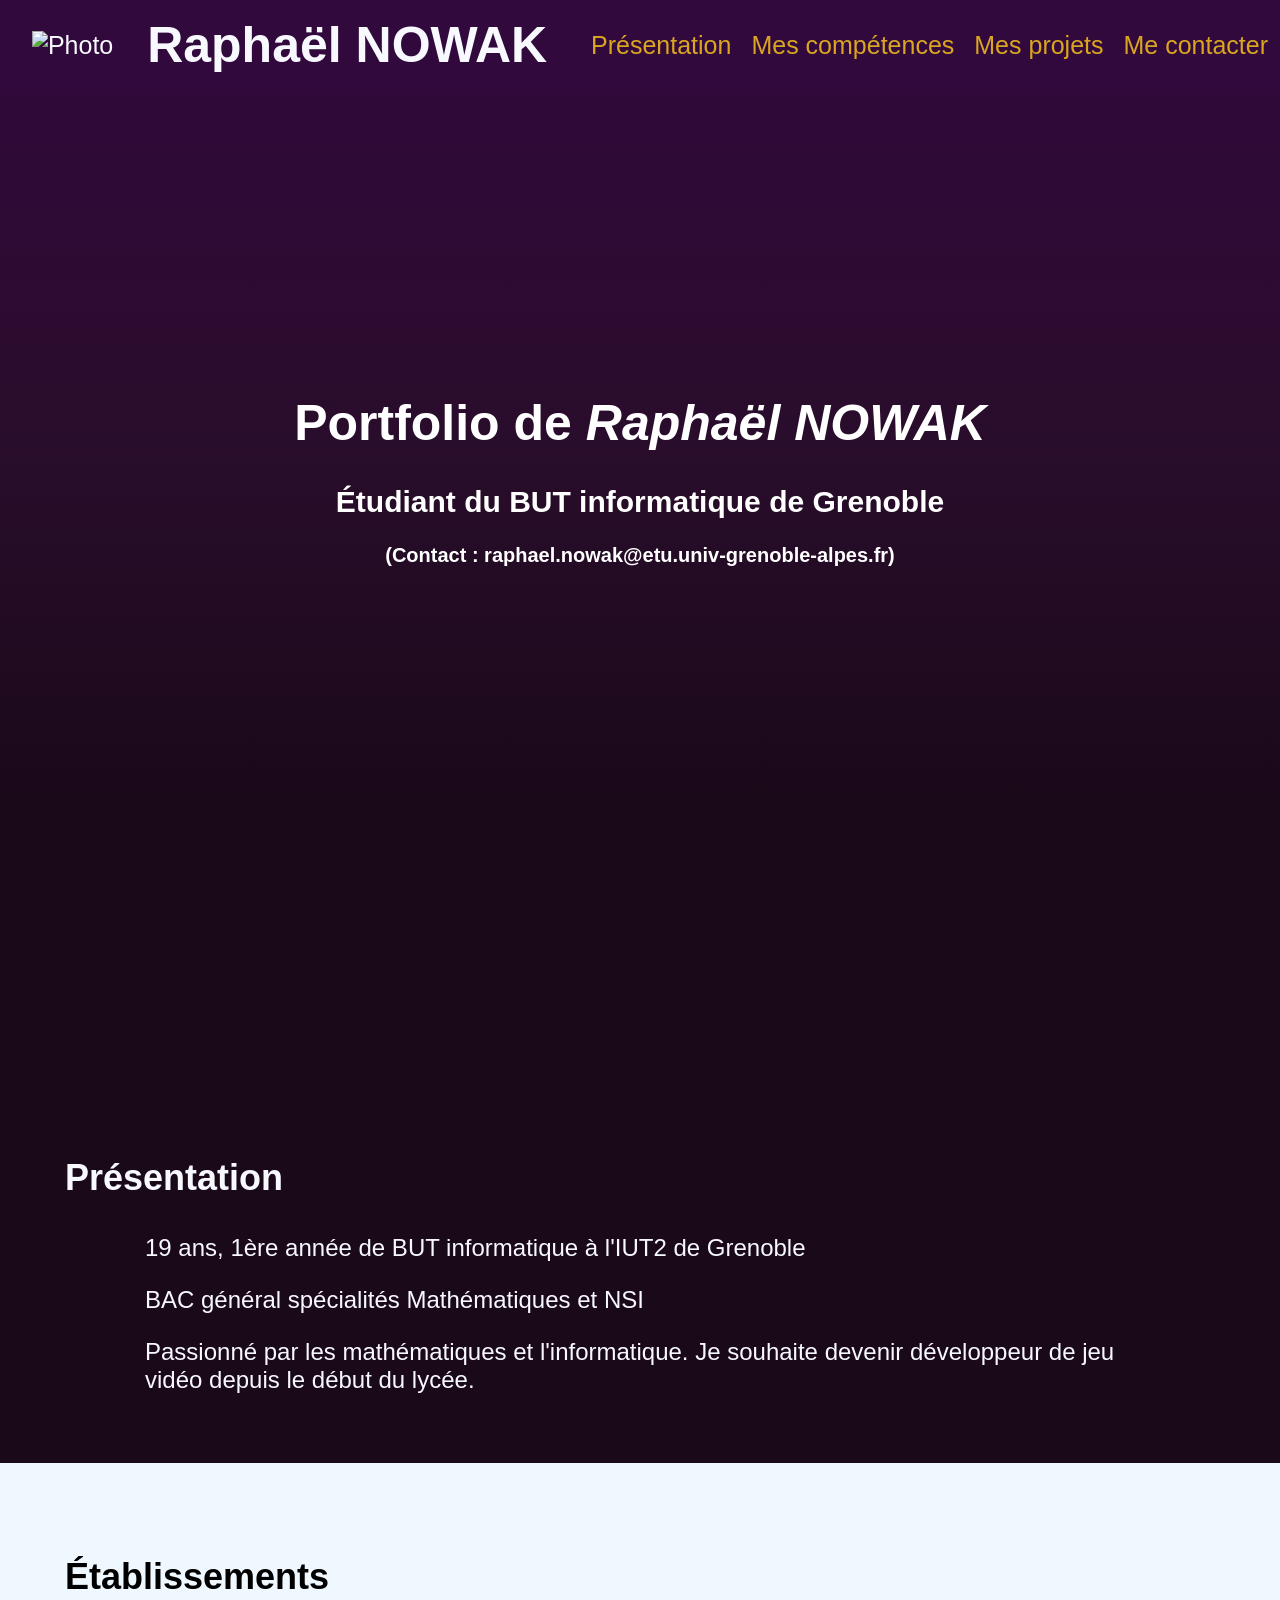
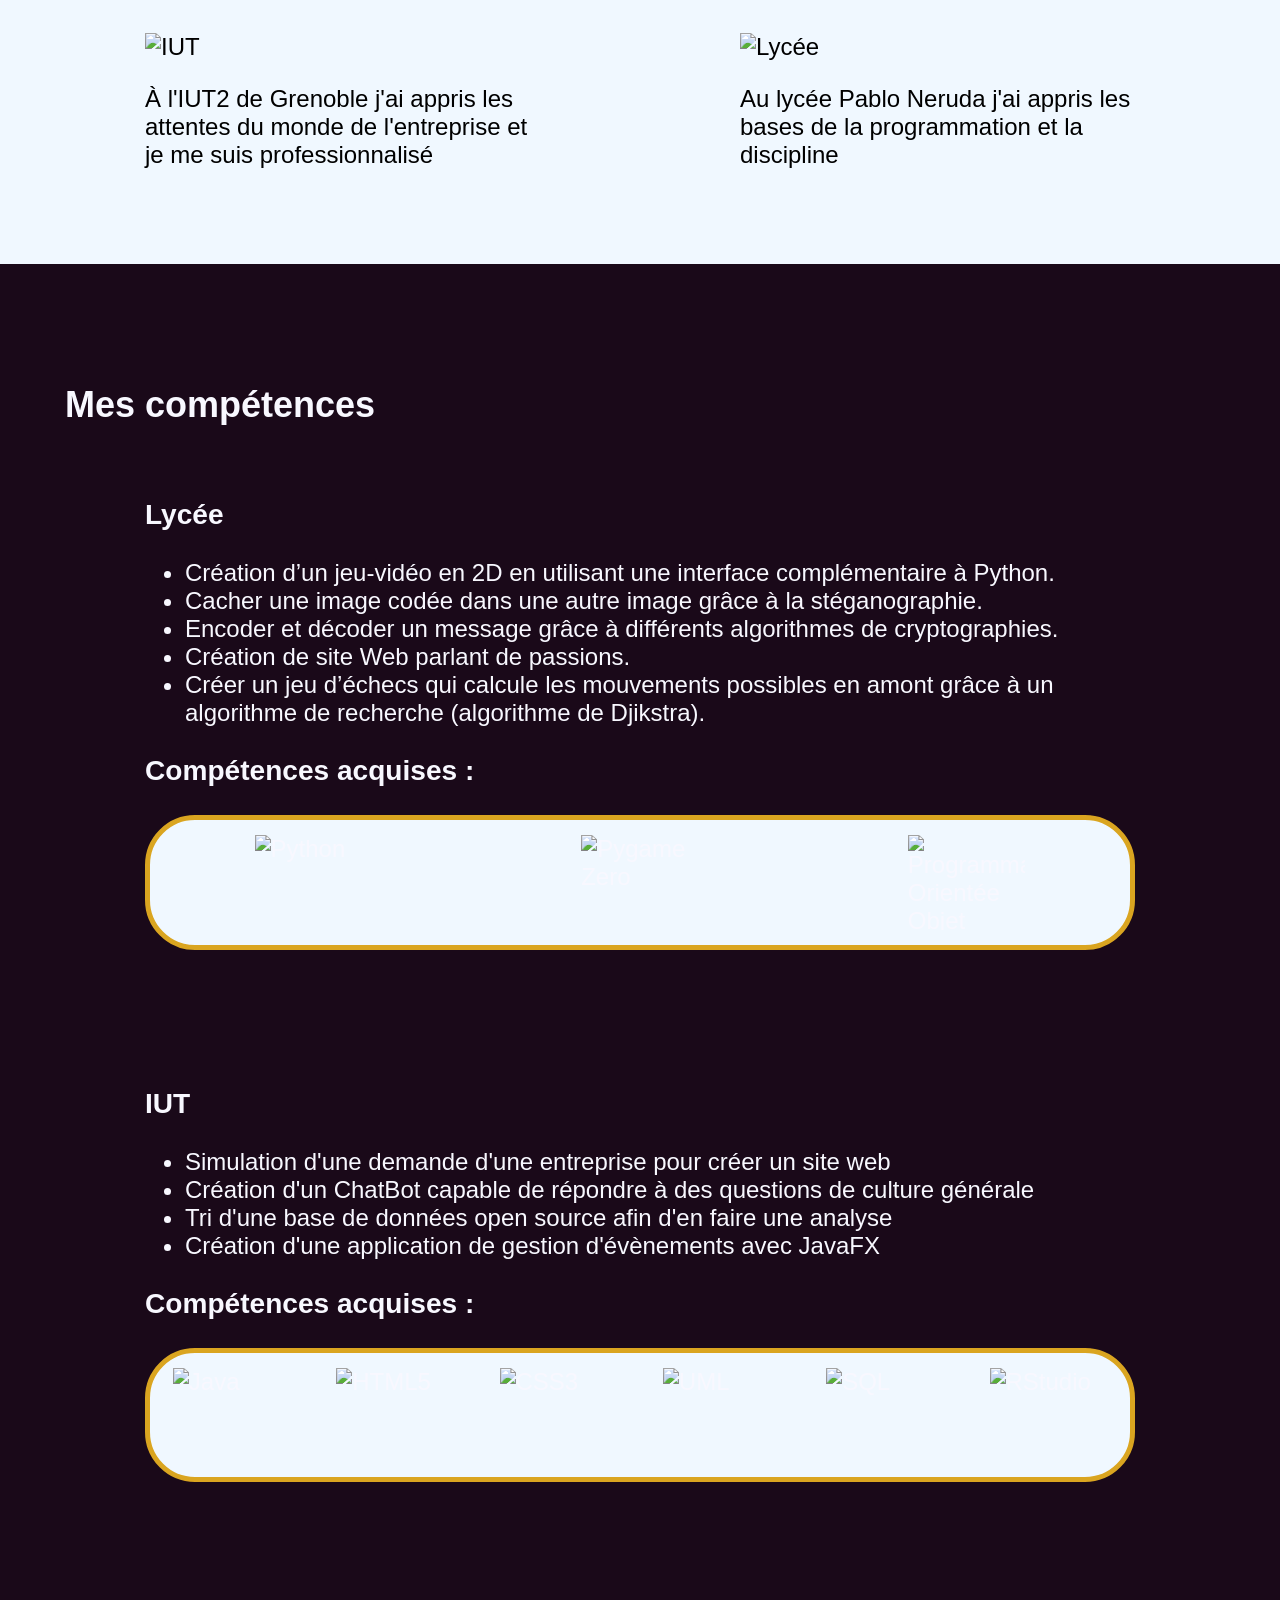
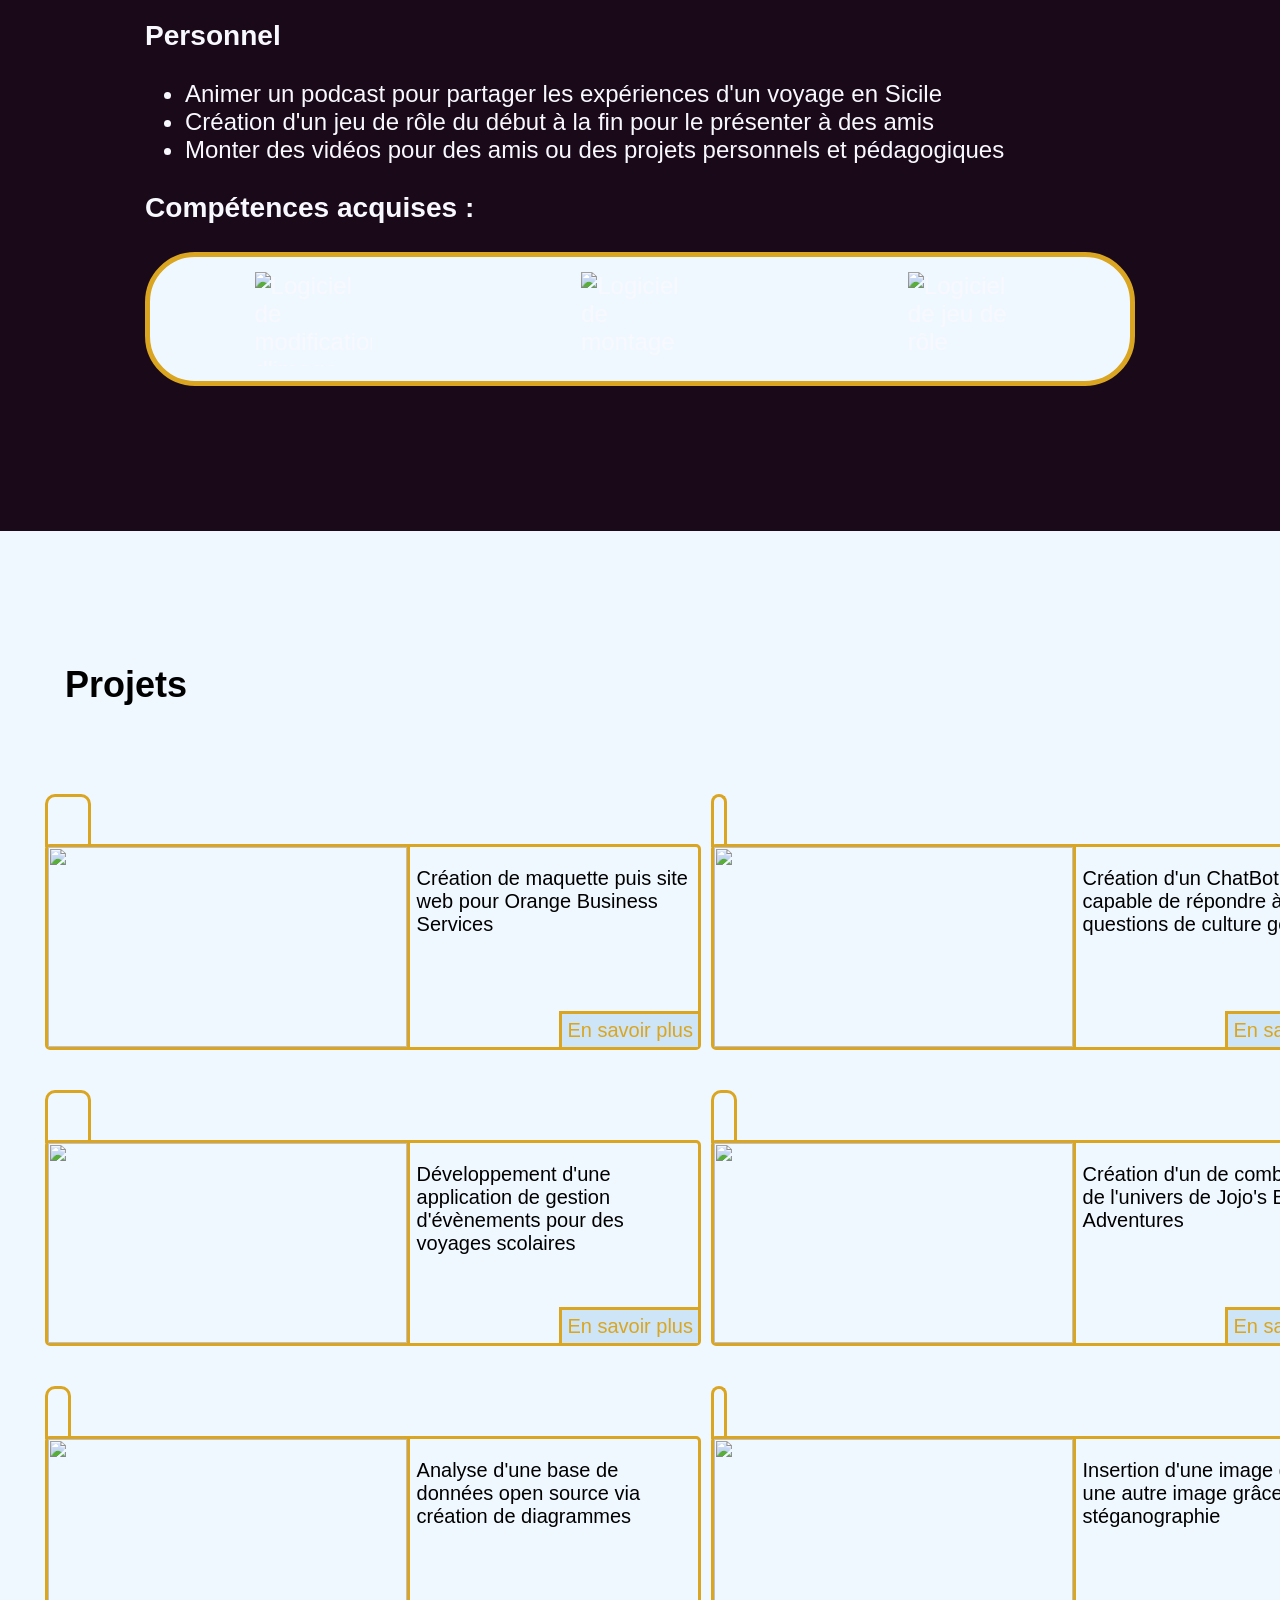
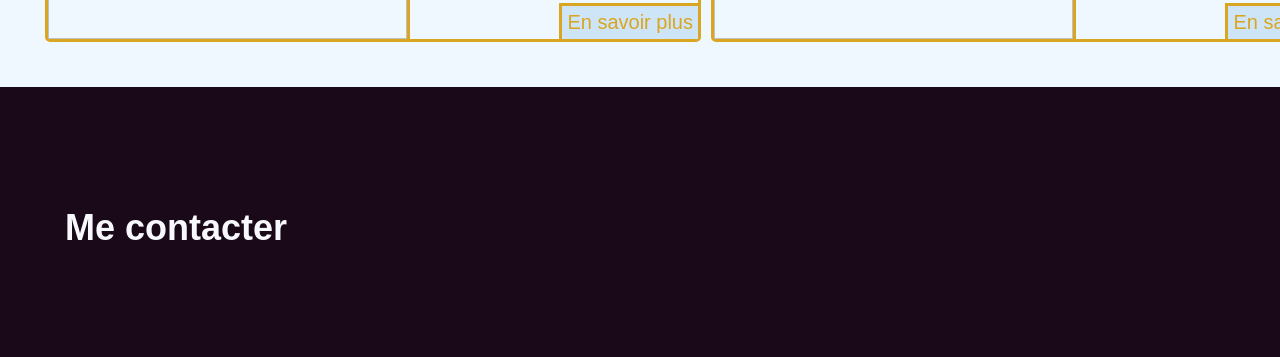
==== index.html @ 7019b7cf "Add files via upload" ====
<!DOCTYPE html>
<html lang="fr">

<head>
    <meta charset="UTF-8">
    <link rel="stylesheet" href="style.css">
    <link rel="stylesheet"
        href="https://cdnjs.cloudflare.com/ajax/libs/simple-line-icons/2.5.5/css/simple-line-icons.min.css">
    <title>Portfolio | Raphaël NOWAK</title>
</head>

<body>
    <header class="menu"> <!-- Fixed -->
        <img src="" alt="Photo"> <!-- Photo de moi -->
        <h1>Raphaël NOWAK</h1>
        <nav>
            <ul>
                <li><a href="#presentation">Présentation</a></li>
                <li><a href="#competences">Mes compétences</a></li>
                <li><a href="#projets">Mes projets</a></li>
                <li><a href="#contact">Me contacter</a></li>
            </ul>
        </nav>
    </header>
    <main> <!-- Background image -->
        <h1>Portfolio de <i>Raphaël NOWAK</i></h1>
        <h2>Étudiant du BUT informatique de Grenoble</h2>
        <h3>(Contact : raphael.nowak@etu.univ-grenoble-alpes.fr)</h3>
    </main>

    <section id="presentation" class="accueil pres">
        <h2>Présentation</h2>
        <p>19 ans, 1ère année de BUT informatique à l'IUT2 de Grenoble</p>
        <p>BAC général spécialités Mathématiques et NSI</p>
        <p>
            Passionné par les mathématiques et l'informatique. Je souhaite devenir développeur de jeu vidéo depuis le début du lycée.
        </p>
    </section>

    <section class="accueil etablissement">
        <h2>Établissements</h2>
        <article>
            <img src="../Portfolio/image/iut2.jpg" alt="IUT" width="75%">
            <p>À l'IUT2 de Grenoble j'ai appris les attentes du monde de l'entreprise et je me suis professionnalisé</p>
        </article>
        <article>
            <img src="../Portfolio/image/pablo.jpg" alt="Lycée" width="75%">
            <p>Au lycée Pablo Neruda j'ai appris les bases de la programmation et la discipline</p>
        </article>
    </section>

    <section id="competences" class="accueil competence">
        <h2>Mes compétences</h2>
        <div>
            <h3>Lycée</h3>
            <ul>
                <li>Création d’un jeu-vidéo en 2D en utilisant une interface complémentaire à Python.</li>
                <li>Cacher une image codée dans une autre image grâce à la stéganographie.</li>
                <li>Encoder et décoder un message grâce à différents algorithmes de cryptographies.</li>
                <li>Création de site Web parlant de passions.</li>
                <li>Créer un jeu d’échecs qui calcule les mouvements possibles en amont grâce à un algorithme de
                    recherche (algorithme de Djikstra).</li>
            </ul>
            <h3>Compétences acquises :</h3>
            <article>
                <img src="../Portfolio/image/logo-python.png" alt="Python">
                <img src="../Portfolio/image/pygamezero-logo.svg" alt="Pygame Zero">
                <img src="../Portfolio/image/poo.png" alt="Programmation Orientée Objet">
            </article>
        </div>
        <div>
            <h3>IUT</h3>
            <ul>
                <li>Simulation d'une demande d'une entreprise pour créer un site web</li>
                <li>Création d'un ChatBot capable de répondre à des questions de culture générale</li>
                <li>Tri d'une base de données open source afin d'en faire une analyse</li>
                <li>Création d'une application de gestion d'évènements avec JavaFX</li>
            </ul>
            <h3>Compétences acquises :</h3>
            <article>
                <img src="../Portfolio/image/java-logo.webp" alt="Java">
                <img src="../Portfolio/image/html-logo.webp" alt="HTML5">
                <img src="../Portfolio/image/css-logo.png" alt="CSS3">
                <img src="../Portfolio/image/uml-logo.svg" alt="UML">
                <img src="../Portfolio/image/logo-sql.png" alt="SQL">
                <img src="../Portfolio/image/RStudio_Logo.png" alt="RStudio">
            </article>
        </div>
        <div>
            <h3>Personnel</h3>
            <ul>
                <li>Animer un podcast pour partager les expériences d'un voyage en Sicile</li>
                <li>Création d'un jeu de rôle du début à la fin pour le présenter à des amis</li>
                <li>Monter des vidéos pour des amis ou des projets personnels et pédagogiques</li>
            </ul>
            <h3>Compétences acquises :</h3>
            <article>
                <img src="../Portfolio/image/gimp-logo.png" alt="Logiciel de modification d'image">
                <img src="../Portfolio/image/filmora-logo.webp" alt="Logiciel de montage" width="200vh">
                <img src="../Portfolio/image/roll20-logo.png" alt="Logiciel de jeu de rôle" width="200vh">
            </article>
        </div>
    </section>

    <section id="projets" class="accueil projet">
        <h2>Projets</h2>
        <article class="prj-art">
            <div>
                <img src="../Portfolio/image/orange-business-services.png" alt="">
            </div>
            <div>
                <p>Création de maquette puis site web pour Orange Business Services</p>
                <div>
                    <img src="../Portfolio/image/java-logo.webp" alt="">
                    <img src="../Portfolio/image/html-logo.webp" alt="">
                    <img src="../Portfolio/image/css-logo.png" alt="">
                    <img src="../Portfolio/image/JavaScript-Logo.png" alt="">
                </div>
                <a href="../Portfolio/Projet_orange.html">En savoir plus</a>
            </div>
        </article>
        <article class="prj-art">
            <div>
                <img src="../Portfolio/image/chatbot.webp" alt="">
            </div>
            <div>
                <p>Création d'un ChatBot en java capable de répondre à des questions de culture générale</p>
                <div>
                    <img src="../Portfolio/image/java-logo.webp" alt="">
                </div>
                <a href="../Portfolio/Projet_chatbot.html">En savoir plus</a>
            </div>
        </article>
        <article class="prj-art">
            <div>
                <img src="../Portfolio/image/calendrier.jpg" alt="">
            </div>
            <div>
                <p>Développement d'une application de gestion d'évènements pour des voyages scolaires</p>
                <div>
                    <img src="../Portfolio/image/java-logo.webp" alt="">
                    <img src="../Portfolio/image/javafx-logo.png" alt="">
                    <img src="../Portfolio/image/uml-logo.svg" alt="">
                    <img src="../Portfolio/image/css-logo.png" alt="">
                </div>
                <a href="../Portfolio/Projet_Calendrier.html">En savoir plus</a>
            </div>
        </article>
        <article class="prj-art">
            <div>
                <img src="../Portfolio/image/jojo.jpg" alt="">
            </div>
            <div>
                <p>Création d'un de combat en 2D de l'univers de Jojo's Bizarre Adventures</p>
                <div>
                    <img src="../Portfolio/image/logo-python.png" alt="">
                    <img src="../Portfolio/image/pygamezero-logo.svg" alt="">
                </div>
                <a href="../Portfolio/Projet_Jojo.html">En savoir plus</a>
            </div>
        </article>
        <article class="prj-art">
            <div>
                <img src="../Portfolio/image/nutriscore.webp" alt="">
            </div>
            <div>
                <p>Analyse d'une base de données open source via création de diagrammes</p>
                <div>
                    <img src="../Portfolio/image/logo-sql.png" alt="">
                    <img src="../Portfolio/image/RStudio_Logo.png" alt="">
                </div>
                <a href="../Portfolio/Projet_Nutriscore.html">En savoir plus</a>
            </div>
        </article>
        <article class="prj-art">
            <div>
                <img src="../Portfolio/image/stega.jpg" alt="">
            </div>
            <div>
                <p>Insertion d'une image dans une autre image grâce à la stéganographie</p>
                <div>
                    <img src="../Portfolio/image/logo-python.png" alt="">
                </div>
                <a href="../Portfolio/Projet_stegano.html">En savoir plus</a>
            </div>
        </article>
    </section>

    <section id="contact" class="accueil contact">
        <h2>Me contacter</h2>
        <form>
            <img src="../Portfolio/image/mail.png" alt="">
        </form>
    </section>

</body>

</html>
---- style.css ----
html {
    height: 100%;
    font-family: Arial, Helvetica, sans-serif;
    scroll-behavior: smooth;
}

body {
    background-color: rgb(26, 9, 25);
    color: ghostwhite;
    font-size: 24px;
    margin: 0;
    padding: 0;
}

a:link {
    color: goldenrod;
    text-decoration: none;
    font-family: 'Arial';
}

a:hover {
    text-decoration: underline;
}

a:visited {
    color: goldenrod;
}


/*Menu fixed*/

.menu {
    display: flex;
    background-color: rgb(49, 9, 61);
    justify-content: space-around;
    align-items: center;
    position: fixed;
    top: 0;
    left: 0;
    width: 100%;
    height: 10vh;
    font-size: 25px;
    padding-left: 15px;
    padding-right: 15px;
    z-index: 99;
}

.menu ul {
    display: flex;
    list-style-type: none;
    padding-left: 0;
}

.menu li {
    padding: 10px;
}

main {
    padding-top: 40vh;
    padding-bottom: 50vh;
    background: #31093D;
    background: linear-gradient(180deg, rgba(49, 9, 61, 1) 0%, rgba(41, 13, 43, 1) 44%, rgba(26, 9, 25, 1) 77%);
    text-align: center;
    color: white;
    background-repeat: no-repeat;
    background-size: cover;
    width: 100%;
    text-shadow: -1px -1px black
                  1px 1px black
                 -1px 1px black
                  1px -1px black;
}

main > h1 {
    font-size: 50px;
}

main > h2 {
    font-size: 30px;
}

main > h3 {
    font-size: 20px;
}


.accueil {
    padding: 5vh;
    padding-top: 10vh;
}

.accueil > * {
    padding-left: 100px;
    padding-right: 100px;
}

.accueil > h2 {
    padding-left: 20px;
    padding-bottom: 5px;
}


/*Section présentation*/



/*Section etablissements*/
.etablissement {
    background-color: aliceblue;
    color: black;
    display: grid;
    justify-items: center;
    align-items: center;
    grid-template-rows: 20% 80%;
    grid-template-columns: 50% 50%;
}

.etablissement > article:first-child {
    grid-row: 2;
    grid-column: 1;
    justify-self: end;
}

.etablissement > article:last-child {
    grid-row: 2;
    grid-column: 2;
}

.etablissement > h2 {
    grid-row: 1;
    grid-column: 1 / 3;
    justify-self: start;
}



/*Section compétences*/
.competence > div {
    padding-top: 10px;
    padding-bottom: 100px;
}

.competence > div > article {
    display: flex;
    justify-content: space-around;
    align-content: center;
    border: goldenrod solid 5px;
    border-radius: 50px;
    background-color: aliceblue;
    padding-top: 15px;
    padding-bottom: 15px;
}

.competence img {
    width: 12%;
    aspect-ratio: 5/4;
    object-fit: contain;
}


/*Section projets*/
.projet {
    background-color: aliceblue;
    color: black;
    display: grid;
    justify-items: center;
    align-items: center;
    grid-template-columns: 1fr 1fr;
    grid-template-rows: 1fr 2fr 2fr;
    row-gap: 30px;
    column-gap: 10px;
}

.projet > h2 {
    grid-column: 1 / 3;
    grid-row: 1;
    justify-self: left;
}

.projet > article {
    border: goldenrod 3px solid;
    border-radius: 5px;
    padding: 0;
}


/*Section contact*/
.contact img {
    margin-top: 5px;
}

/*Fin section contact*/

.prj-art {
    display: flex;
    flex-direction: row;
    justify-content: space-between;
    width: 650px;
    height: 200px;
    font-size: 20px;
    margin-top: 60px;
    position: relative;
}

.prj-art p {
    margin-right: 5px;
}

.prj-art a {
    padding: 5px;
    border-top: solid goldenrod 3px;
    border-left: solid goldenrod 3px;
    background-color: rgb(205, 229, 247);
    position: absolute;
    right: 0;
    bottom: 0;
}

.prj-art div {
    flex: 1;
}

.prj-art div:first-child img {
    width: 100%;
    height: 100%;
    aspect-ratio: 16/9;
    object-fit: cover;
    border-right: 3px solid goldenrod;
}

.prj-art div div {
    display: flex;
    flex-direction: row;
    position: absolute;
    top: -53px;
    left: -3px;
    border-top: goldenrod 3px solid;
    border-left: goldenrod 3px solid;
    border-right: goldenrod 3px solid;
    border-top-left-radius: 10px;
    border-top-right-radius: 10px;
}

.prj-art div:last-child {
    margin-left: 10px;
}

.prj-art div div img {
    height: 40px;
    padding: 5px;
}

/*Pages des projets*/
.prj {
    background-color: aliceblue;
    color: black;
}

.prj h1 {
    color: white;
}

.retour {
    padding: 10px;
}

.titre {
    display: flex;
    justify-content: center;
    background-color: rgb(26, 9, 25);
    color: white;
    border-bottom: solid 3px goldenrod;
    padding-top: 10vh;
    padding-left: 5px;
}

.contenu {
    display: flex;
    padding: 5vh;
    background-color: aliceblue;
    color: black;
}

.contenu > div:first-child {
    display: flex;
    flex-direction: column;
    width: 40%;
}

.contenu > div:last-child > article {
    border: 1px solid goldenrod;
    background-color: rgb(198, 228, 255);
    margin-left: 20px;
}

.contenu img {
    padding: 10px;
    border: 1px solid goldenrod;
    background-color: rgb(198, 228, 255);
}

.contenu p {
    padding-left: 20px;
}

.contenu h3{
    padding-left: 10px;
}


@media screen and (max-width: 768px) {

    body {
        font-size: 18px;
    }

    /* navbar */

    .menu {
        position: relative;
        flex-direction: column;
        height: auto;
        padding-top: 15px;
        padding-bottom: 15px;
        padding-left: 0;
        padding-right: 0;
        text-align: center;
    }

    .menu h1 {
        font-size: 28px;
        margin-bottom: 10px;
    }

    .menu ul {
        flex-direction: column;
        align-items: center;
        gap: 5px;
    }

    .menu li {
        padding: 5px;
    }

    /* écran d'accueil */

    main {
        padding-top: 80px;
        padding-bottom: 80px;
    }

    main > h1 {
        font-size: 36px;
    }

    main > h2 {
        font-size: 24px;
    }

    main > h3 {
        font-size: 16px;
        
    }

    /* Ensemble des sections */

    .accueil {
        padding: 30px 15px;
    }

    .accueil>* {
        padding-left: 0;
        padding-right: 0;
    }

    /* Section établissemnt */

    .etablissement {
        grid-template-columns: 1fr;
        grid-template-rows: auto;
        gap: 30px;
    }

    .etablissement > h2, .etablissement > article:first-child, .etablissement > article:last-child {
        grid-column: auto;
        grid-row: auto;
        justify-self: center;
    }

    .etablissement article {
        width: 100%;
        text-align: center;
    }

    /* Section compétences */

    .competence article {
        flex-wrap: wrap;
        gap: 15px;
        border-radius: 20px;
    }

    .competence img {
        width: 70px;
        min-width: 70px;
    }

    /* Section projets */

    .projet {
        display: flex;
        flex-direction: column;
    }

    .prj-art {
        width: 100%;
        height: auto;
        flex-direction: column;
        margin-top: 40px;
    }

    .prj-art div:first-child img {
        height: 220px;
        border-right: none;
        border-bottom: 3px solid goldenrod;
    }

    .prj-art div:last-child {
        margin-left: 0;
        padding: 15px;
    }

    .prj-art div div {
        position: static;
        border: none;
        margin-bottom: 10px;
        justify-content: center;
        flex-wrap: wrap;
    }

    .prj-art div div img {
        height: 35px;
    }

    .prj-art a {
        position: static;
        display: inline-block;
        margin-top: 15px;
    }

    /* Section contact */

    .contact img {
        height: 20px;
    }

    /* Pages projets */

    .titre {
        padding-top: 20px;
    }

    .contenu {
        flex-direction: column;
        padding: 20px;
    }

    .contenu > div:first-child {
        width: 100%;
        margin-bottom: 20px;
    }

    .contenu img {
        width: 100%;
        box-sizing: border-box;
    }
}
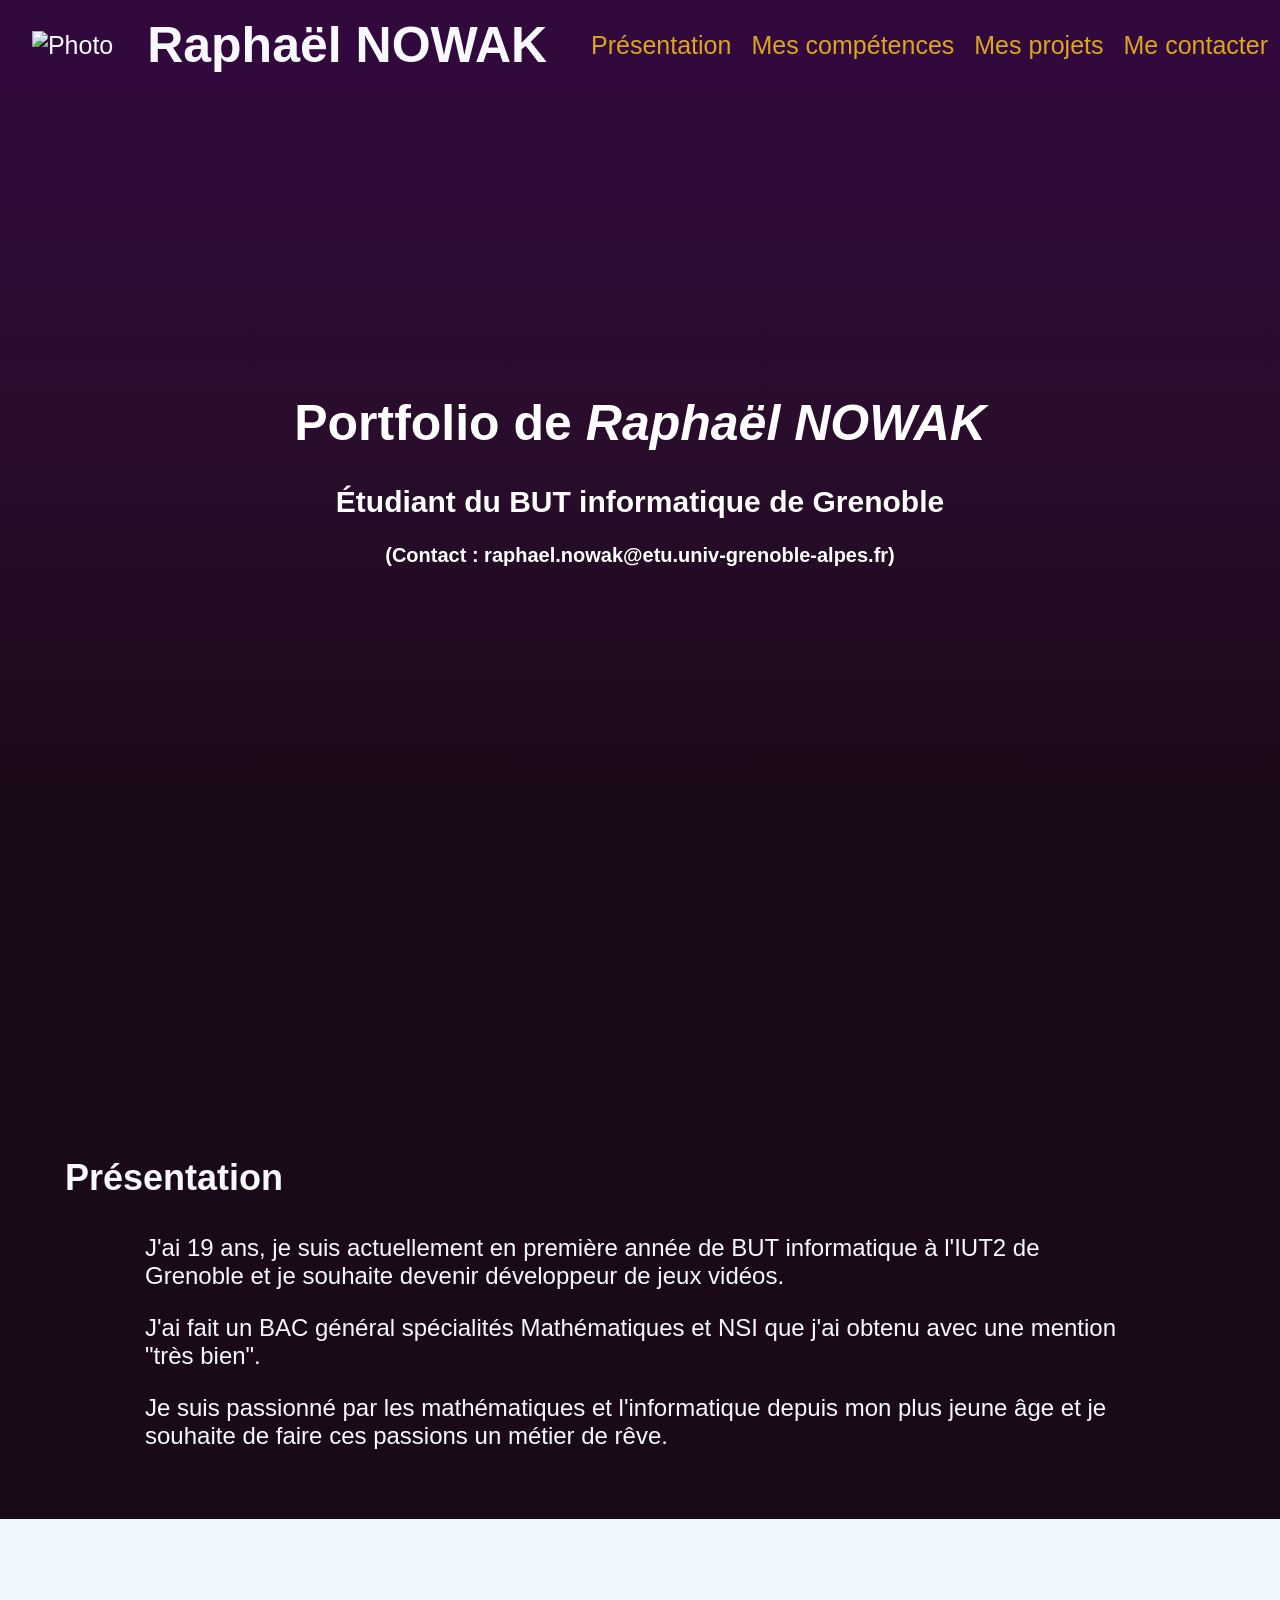
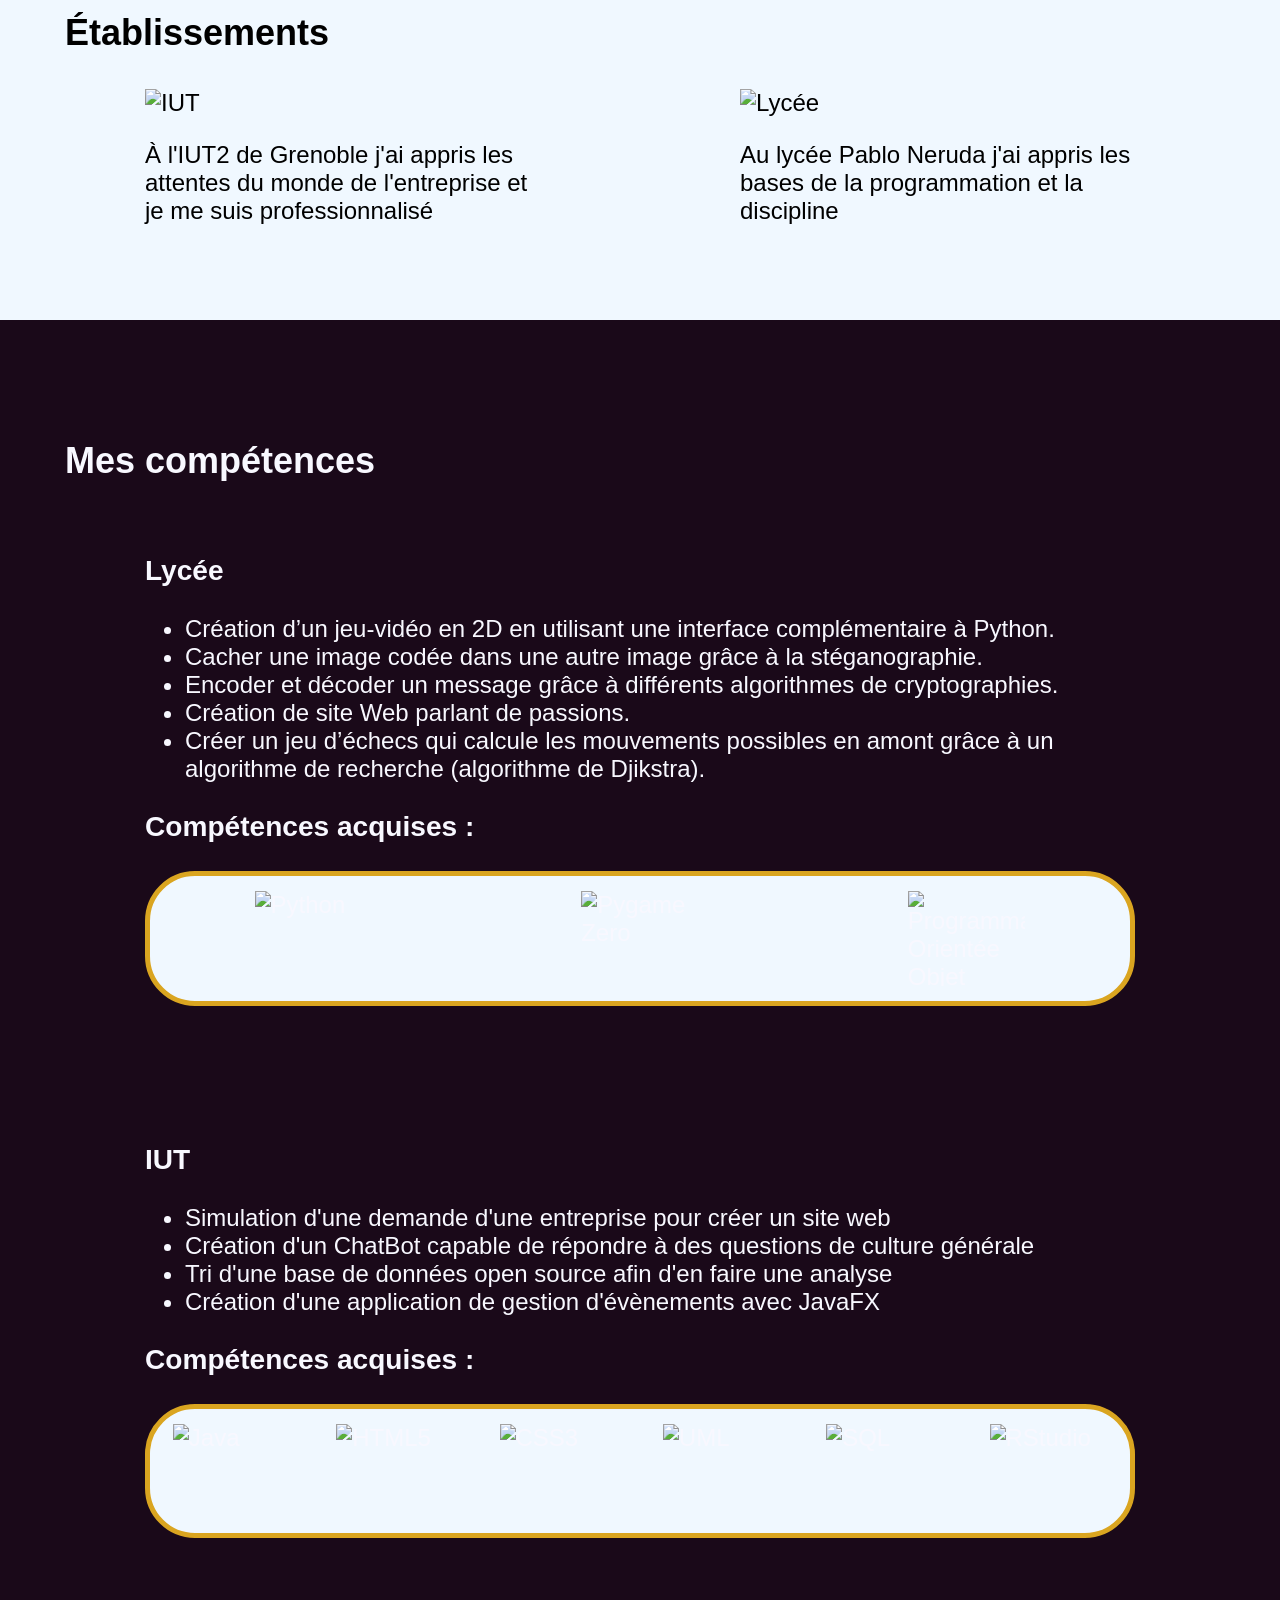
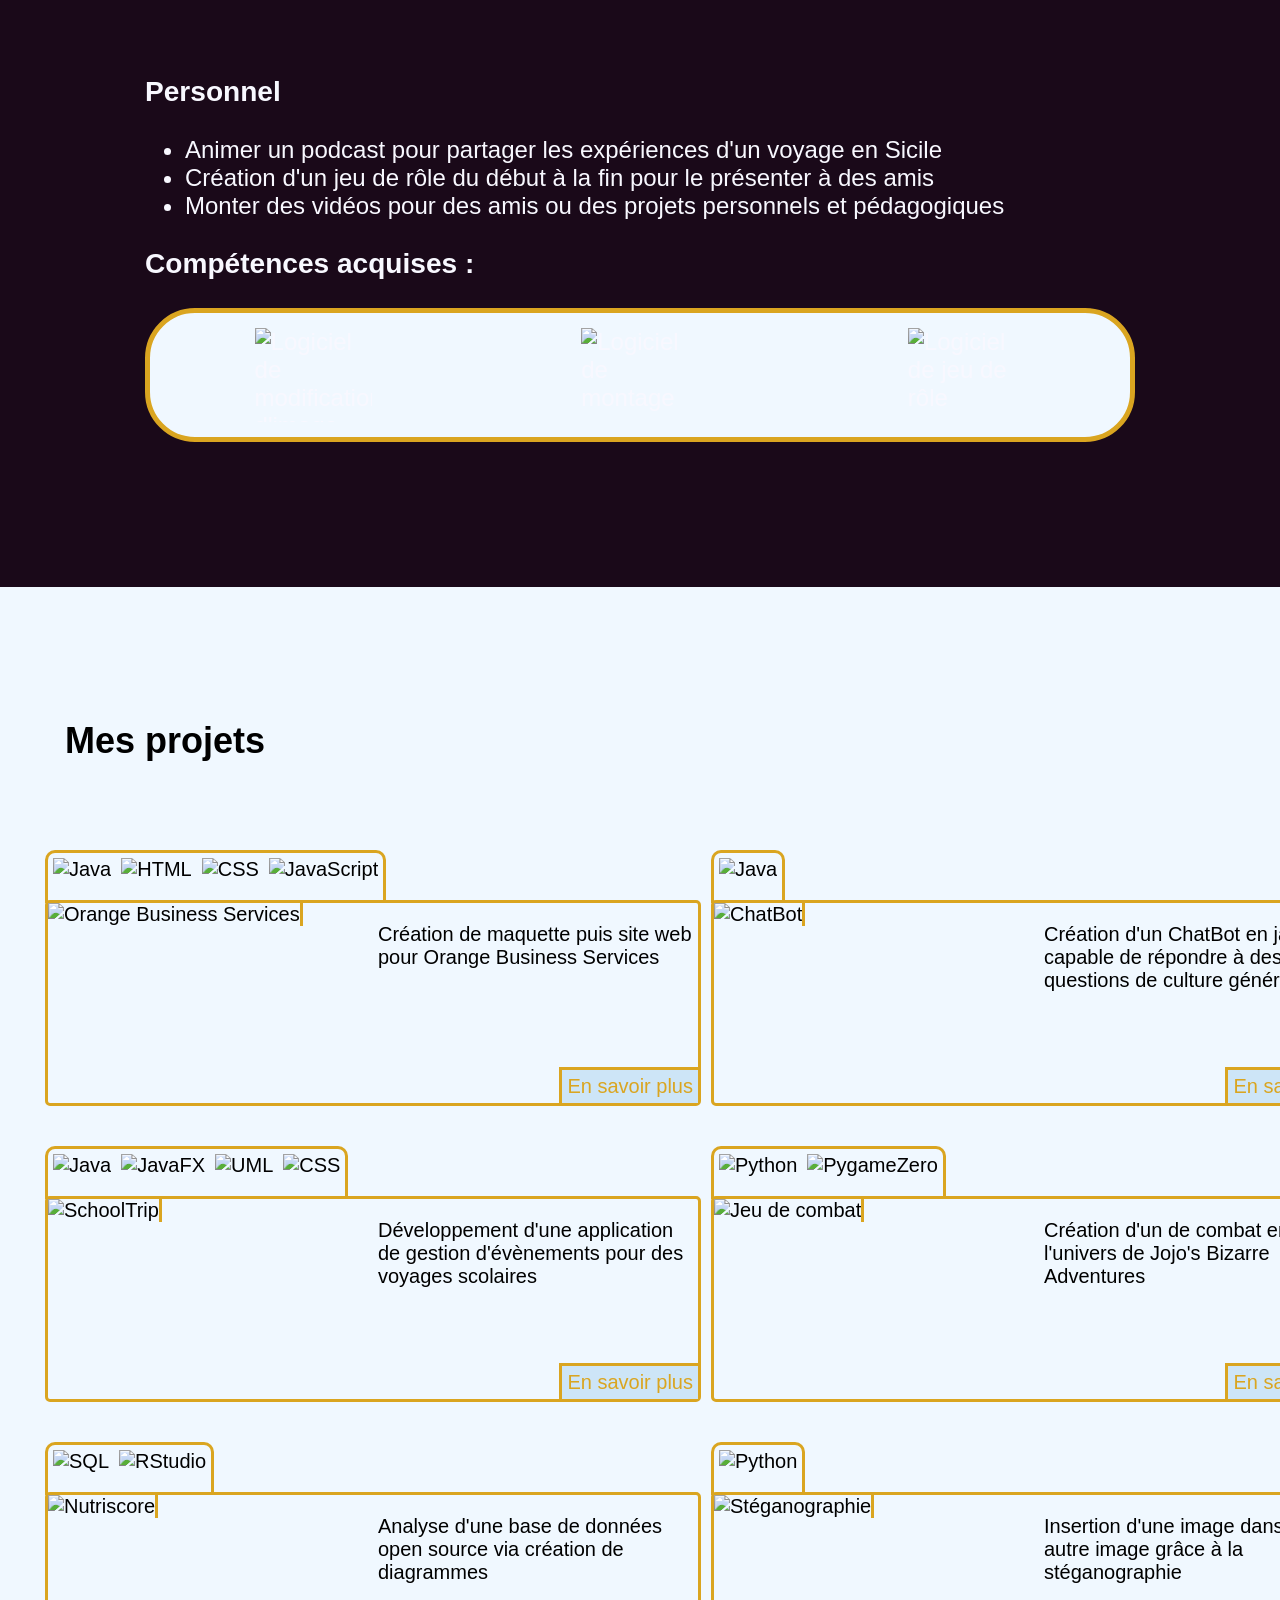
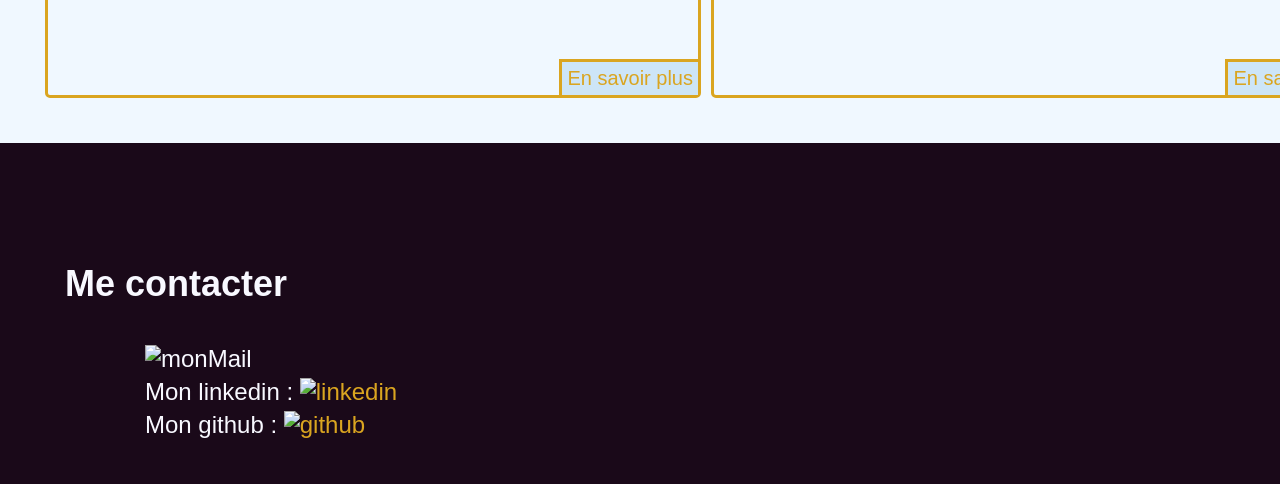
==== commit 092aa9ef: "Update index.html" ====
--- a/index.html
+++ b/index.html
@@ -11,7 +11,7 @@
 
 <body>
     <header class="menu"> <!-- Fixed -->
-        <img src="" alt="Photo"> <!-- Photo de moi -->
+        <img src="../Portfolio/image/photo-identité.jpg" alt="Photo"> <!-- Photo de moi -->
         <h1>Raphaël NOWAK</h1>
         <nav>
             <ul>
@@ -30,11 +30,9 @@
 
     <section id="presentation" class="accueil pres">
         <h2>Présentation</h2>
-        <p>19 ans, 1ère année de BUT informatique à l'IUT2 de Grenoble</p>
-        <p>BAC général spécialités Mathématiques et NSI</p>
-        <p>
-            Passionné par les mathématiques et l'informatique. Je souhaite devenir développeur de jeu vidéo depuis le début du lycée.
-        </p>
+        <p>J'ai 19 ans, je suis actuellement en première année de BUT informatique à l'IUT2 de Grenoble et je souhaite devenir développeur de jeux vidéos.</p>
+        <p>J'ai fait un BAC général spécialités Mathématiques et NSI que j'ai obtenu avec une mention "très bien".</p>
+        <p>Je suis passionné par les mathématiques et l'informatique depuis mon plus jeune âge et je souhaite de faire ces passions un métier de rêve.</p>
     </section>
 
     <section class="accueil etablissement">
@@ -103,83 +101,83 @@
     </section>
 
     <section id="projets" class="accueil projet">
-        <h2>Projets</h2>
-        <article class="prj-art">
-            <div>
-                <img src="../Portfolio/image/orange-business-services.png" alt="">
+        <h2>Mes projets</h2>
+        <article class="prj-art">
+            <div>
+                <img src="../Portfolio/image/orange-business-services.png" alt="Orange Business Services">
             </div>
             <div>
                 <p>Création de maquette puis site web pour Orange Business Services</p>
                 <div>
-                    <img src="../Portfolio/image/java-logo.webp" alt="">
-                    <img src="../Portfolio/image/html-logo.webp" alt="">
-                    <img src="../Portfolio/image/css-logo.png" alt="">
-                    <img src="../Portfolio/image/JavaScript-Logo.png" alt="">
+                    <img src="../Portfolio/image/java-logo.webp" alt="Java">
+                    <img src="../Portfolio/image/html-logo.webp" alt="HTML">
+                    <img src="../Portfolio/image/css-logo.png" alt="CSS">
+                    <img src="../Portfolio/image/JavaScript-Logo.png" alt="JavaScript">
                 </div>
                 <a href="../Portfolio/Projet_orange.html">En savoir plus</a>
             </div>
         </article>
         <article class="prj-art">
             <div>
-                <img src="../Portfolio/image/chatbot.webp" alt="">
+                <img src="../Portfolio/image/chatbot.webp" alt="ChatBot">
             </div>
             <div>
                 <p>Création d'un ChatBot en java capable de répondre à des questions de culture générale</p>
                 <div>
-                    <img src="../Portfolio/image/java-logo.webp" alt="">
+                    <img src="../Portfolio/image/java-logo.webp" alt="Java">
                 </div>
                 <a href="../Portfolio/Projet_chatbot.html">En savoir plus</a>
             </div>
         </article>
         <article class="prj-art">
             <div>
-                <img src="../Portfolio/image/calendrier.jpg" alt="">
+                <img src="../Portfolio/image/school-trip.png" alt="SchoolTrip">
             </div>
             <div>
                 <p>Développement d'une application de gestion d'évènements pour des voyages scolaires</p>
                 <div>
-                    <img src="../Portfolio/image/java-logo.webp" alt="">
-                    <img src="../Portfolio/image/javafx-logo.png" alt="">
-                    <img src="../Portfolio/image/uml-logo.svg" alt="">
-                    <img src="../Portfolio/image/css-logo.png" alt="">
+                    <img src="../Portfolio/image/java-logo.webp" alt="Java">
+                    <img src="../Portfolio/image/javafx-logo.png" alt="JavaFX">
+                    <img src="../Portfolio/image/uml-logo.svg" alt="UML">
+                    <img src="../Portfolio/image/css-logo.png" alt="CSS">
                 </div>
                 <a href="../Portfolio/Projet_Calendrier.html">En savoir plus</a>
             </div>
         </article>
         <article class="prj-art">
             <div>
-                <img src="../Portfolio/image/jojo.jpg" alt="">
+                <img src="../Portfolio/image/jojo.jpg" alt="Jeu de combat">
             </div>
             <div>
                 <p>Création d'un de combat en 2D de l'univers de Jojo's Bizarre Adventures</p>
                 <div>
-                    <img src="../Portfolio/image/logo-python.png" alt="">
-                    <img src="../Portfolio/image/pygamezero-logo.svg" alt="">
+                    <img src="../Portfolio/image/logo-python.png" alt="Python">
+                    <img src="../Portfolio/image/pygamezero-logo.svg" alt="PygameZero">
                 </div>
                 <a href="../Portfolio/Projet_Jojo.html">En savoir plus</a>
             </div>
         </article>
         <article class="prj-art">
             <div>
-                <img src="../Portfolio/image/nutriscore.webp" alt="">
+                <img src="../Portfolio/image/nutriscore.webp" alt="Nutriscore">
             </div>
             <div>
                 <p>Analyse d'une base de données open source via création de diagrammes</p>
                 <div>
-                    <img src="../Portfolio/image/logo-sql.png" alt="">
-                    <img src="../Portfolio/image/RStudio_Logo.png" alt="">
+                    <img src="../Portfolio/image/logo-sql.png" alt="SQL">
+                    <img src="../Portfolio/image/RStudio_Logo.png" alt="RStudio">
                 </div>
                 <a href="../Portfolio/Projet_Nutriscore.html">En savoir plus</a>
             </div>
         </article>
         <article class="prj-art">
             <div>
-                <img src="../Portfolio/image/stega.jpg" alt="">
+                <img src="../Portfolio/image/stega.jpg" alt="Stéganographie">
             </div>
             <div>
                 <p>Insertion d'une image dans une autre image grâce à la stéganographie</p>
                 <div>
-                    <img src="../Portfolio/image/logo-python.png" alt="">
+                    <img src="../Portfolio/image/logo-python.png" alt="Python">
                 </div>
                 <a href="../Portfolio/Projet_stegano.html">En savoir plus</a>
             </div>
@@ -189,10 +187,18 @@
     <section id="contact" class="accueil contact">
         <h2>Me contacter</h2>
         <form>
-            <img src="../Portfolio/image/mail.png" alt="">
+            <img src="../Portfolio/image/mail.png" alt="monMail">
+            <div>
+                <label>Mon linkedin : </label>
+                <a href="https://www.linkedin.com/in/rapha%C3%ABl-nowak-a47b62412/"><img src="../Portfolio/image/logo-linkedin.png" alt="linkedin"></a>
+            </div>
+            <div>
+                <label>Mon github : </label>
+                <a href="https://github.com/eternityRaph"><img src="../Portfolio/image/icone-github-orange.png" alt="github"></a>
+            </div>
         </form>
     </section>
 
 </body>
 
-</html>+</html>
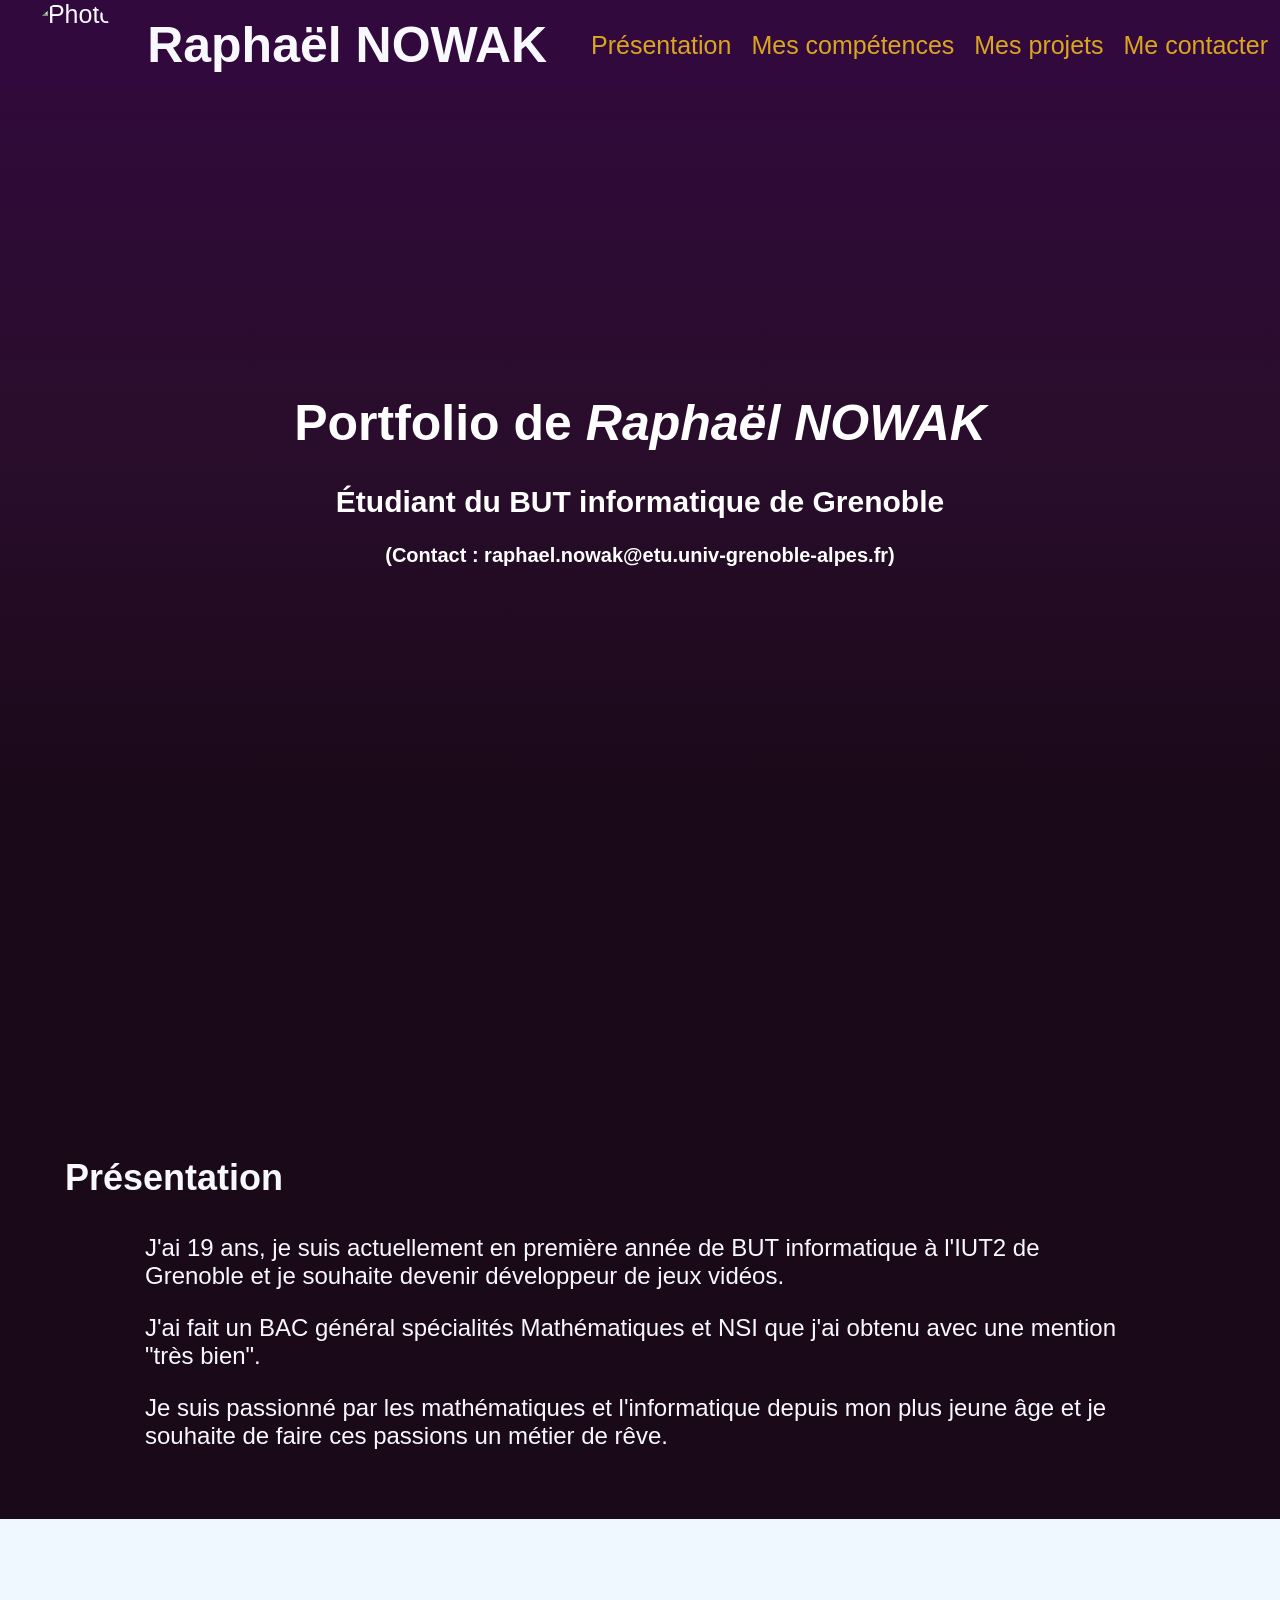
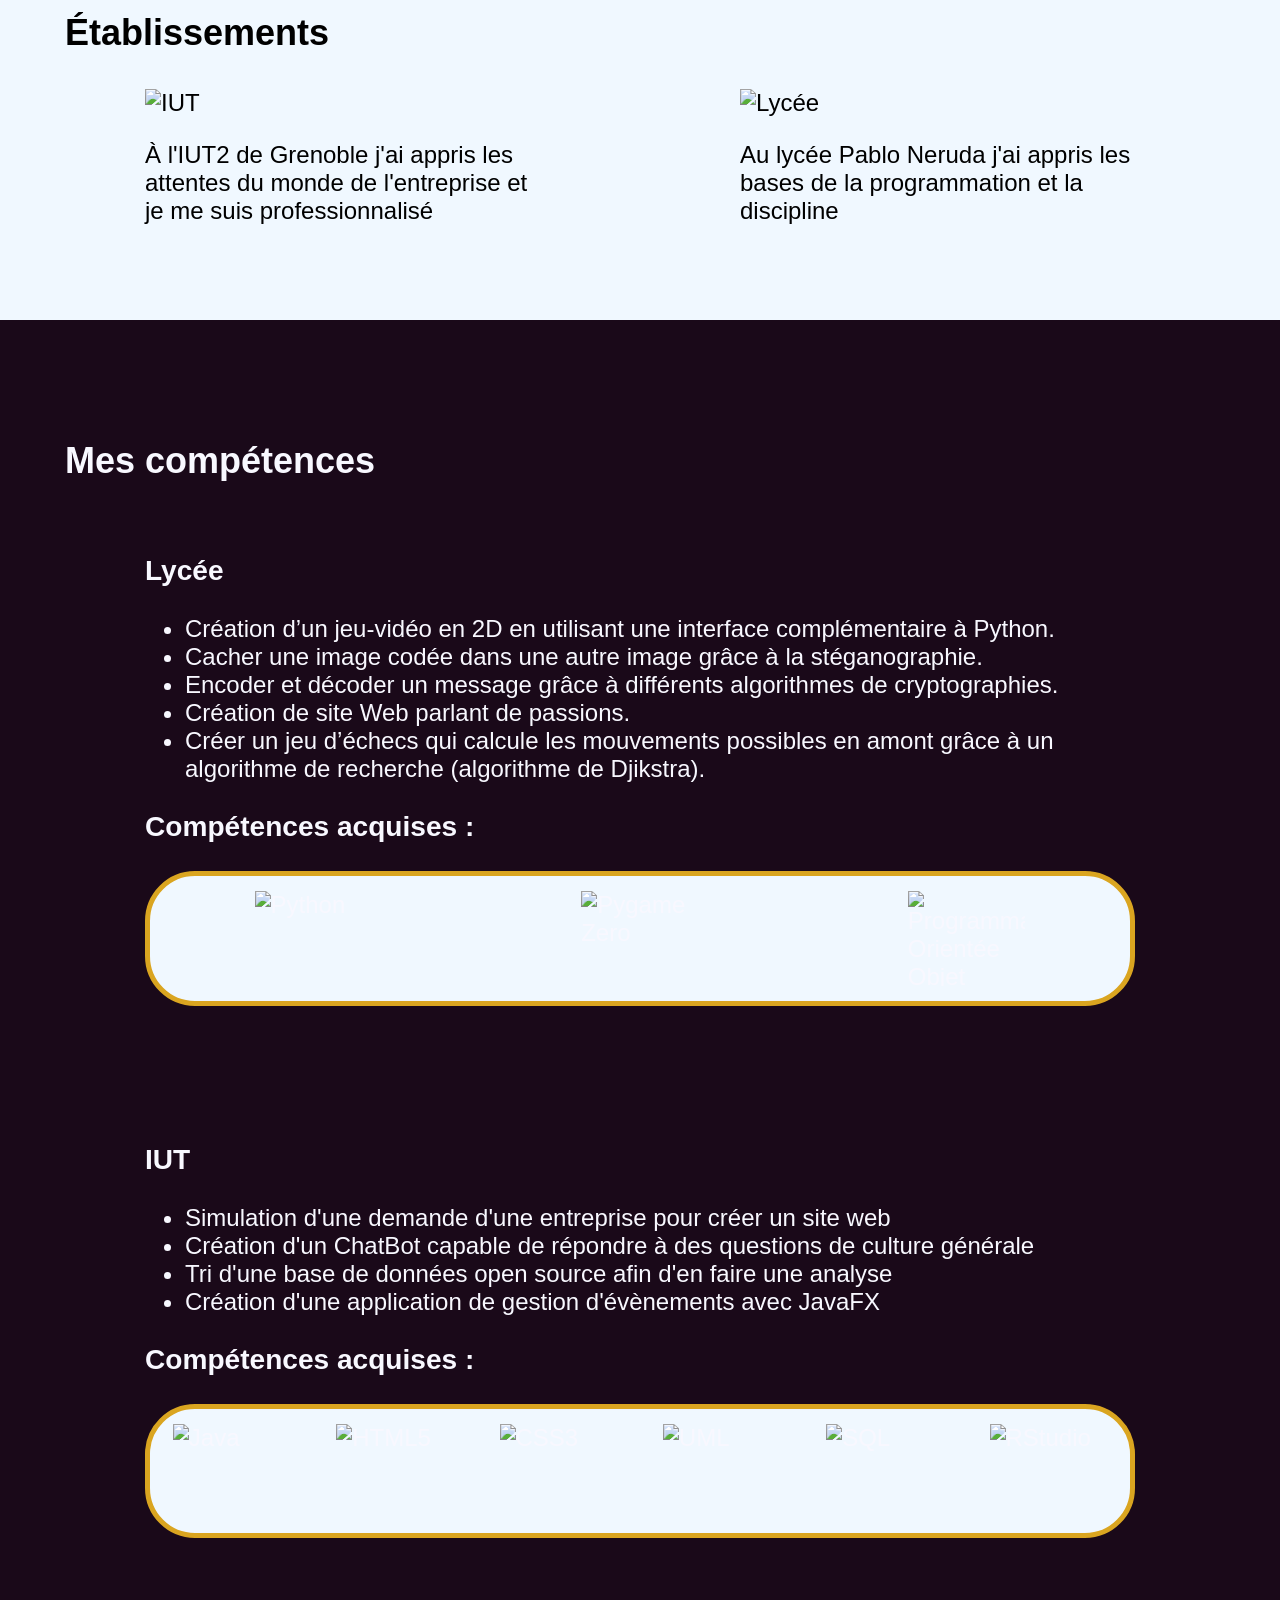
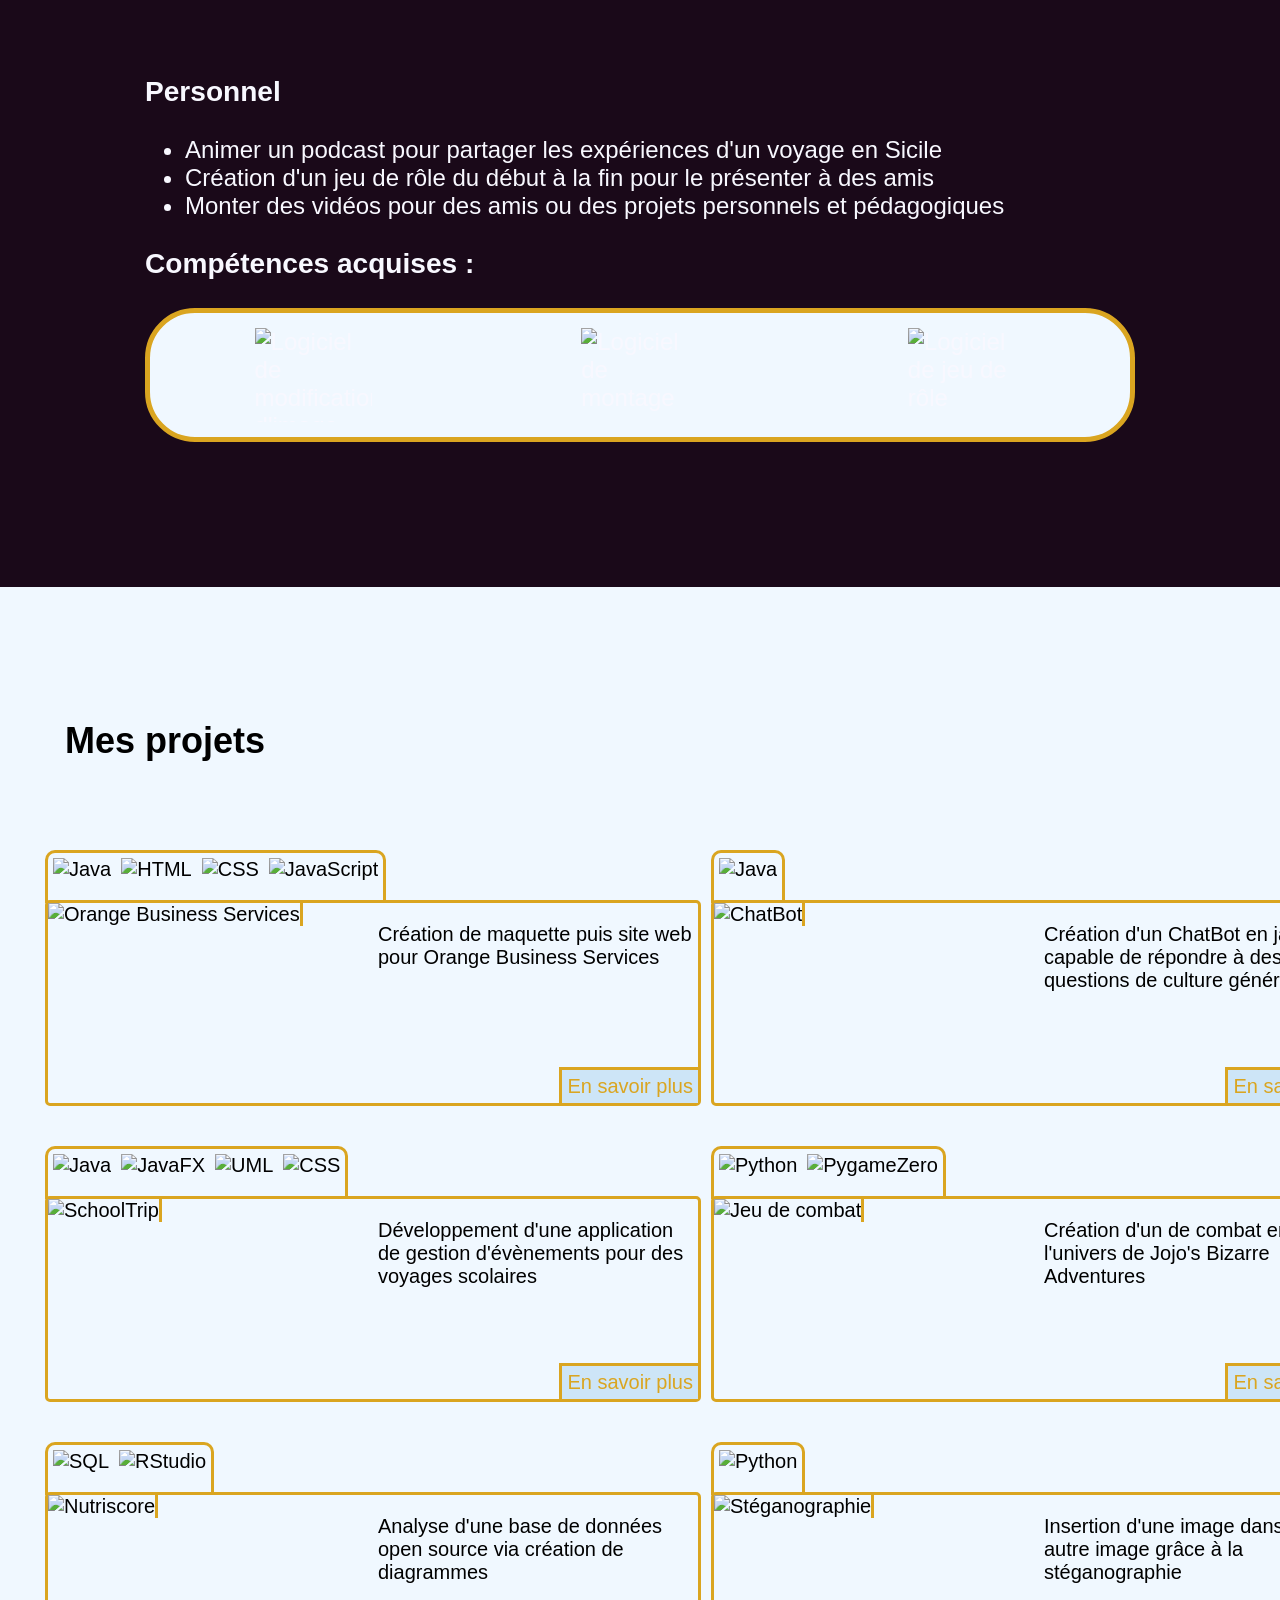
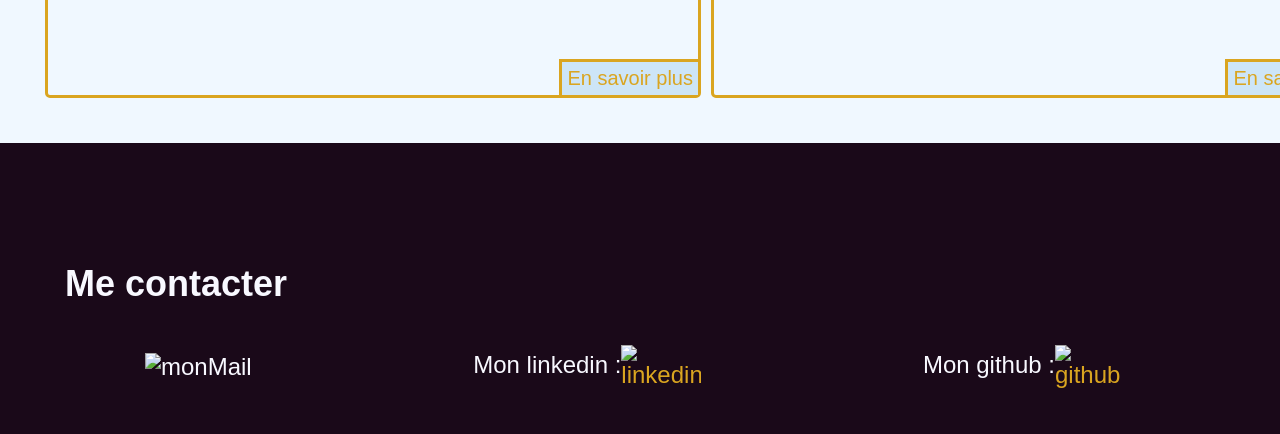
==== commit bb042d4b: "Update index.html" ====
--- a/index.html
+++ b/index.html
@@ -11,7 +11,7 @@
 
 <body>
     <header class="menu"> <!-- Fixed -->
-        <img src="../Portfolio/image/photo-identité.jpg" alt="Photo"> <!-- Photo de moi -->
+        <img src="../Portfolio/image/photo-identite.jpg" alt="Photo"> <!-- Photo de moi -->
         <h1>Raphaël NOWAK</h1>
         <nav>
             <ul>
--- a/style.css
+++ b/style.css
@@ -43,6 +43,11 @@
     padding-left: 15px;
     padding-right: 15px;
     z-index: 99;
+}
+
+.menu img {
+    height: inherit;
+    border-radius: 100px;
 }
 
 .menu ul {
@@ -185,8 +190,24 @@
 
 
 /*Section contact*/
-.contact img {
+.contact img:first-child {
     margin-top: 5px;
+}
+
+.contact img:nth-child(2), .contact img:last-child {
+    max-width: 80px;
+}
+
+.contact form {
+    display: flex;
+    justify-content: space-between;
+    align-items: center;
+    
+}
+
+.contact form div {
+    display: flex;
+    align-items: center;
 }
 
 /*Fin section contact*/
@@ -281,6 +302,10 @@
     color: black;
 }
 
+.contenu a {
+    margin-left: 20px;
+}
+
 .contenu > div:first-child {
     display: flex;
     flex-direction: column;
@@ -291,6 +316,7 @@
     border: 1px solid goldenrod;
     background-color: rgb(198, 228, 255);
     margin-left: 20px;
+    margin-top: 30px;
 }
 
 .contenu img {
@@ -308,7 +334,7 @@
 }
 
 
-@media screen and (max-width: 768px) {
+@media screen and (max-width: 1080px) {
 
     body {
         font-size: 18px;
@@ -327,6 +353,10 @@
         text-align: center;
     }
 
+    .menu img {
+        height: 200px;
+    }
+
     .menu h1 {
         font-size: 28px;
         margin-bottom: 10px;
@@ -446,12 +476,23 @@
         position: static;
         display: inline-block;
         margin-top: 15px;
+        border: 3px goldenrod solid;
     }
 
     /* Section contact */
 
-    .contact img {
-        height: 20px;
+    .contact form {
+        display: flex;
+        flex-direction: column;
+    }
+
+    .contact img:first-child {
+        height: 25px;
+    }
+
+    .contact img:nth-child(2), .contact img:last-child {
+        height: 40px;
+        margin-left: 10px;
     }
 
     /* Pages projets */
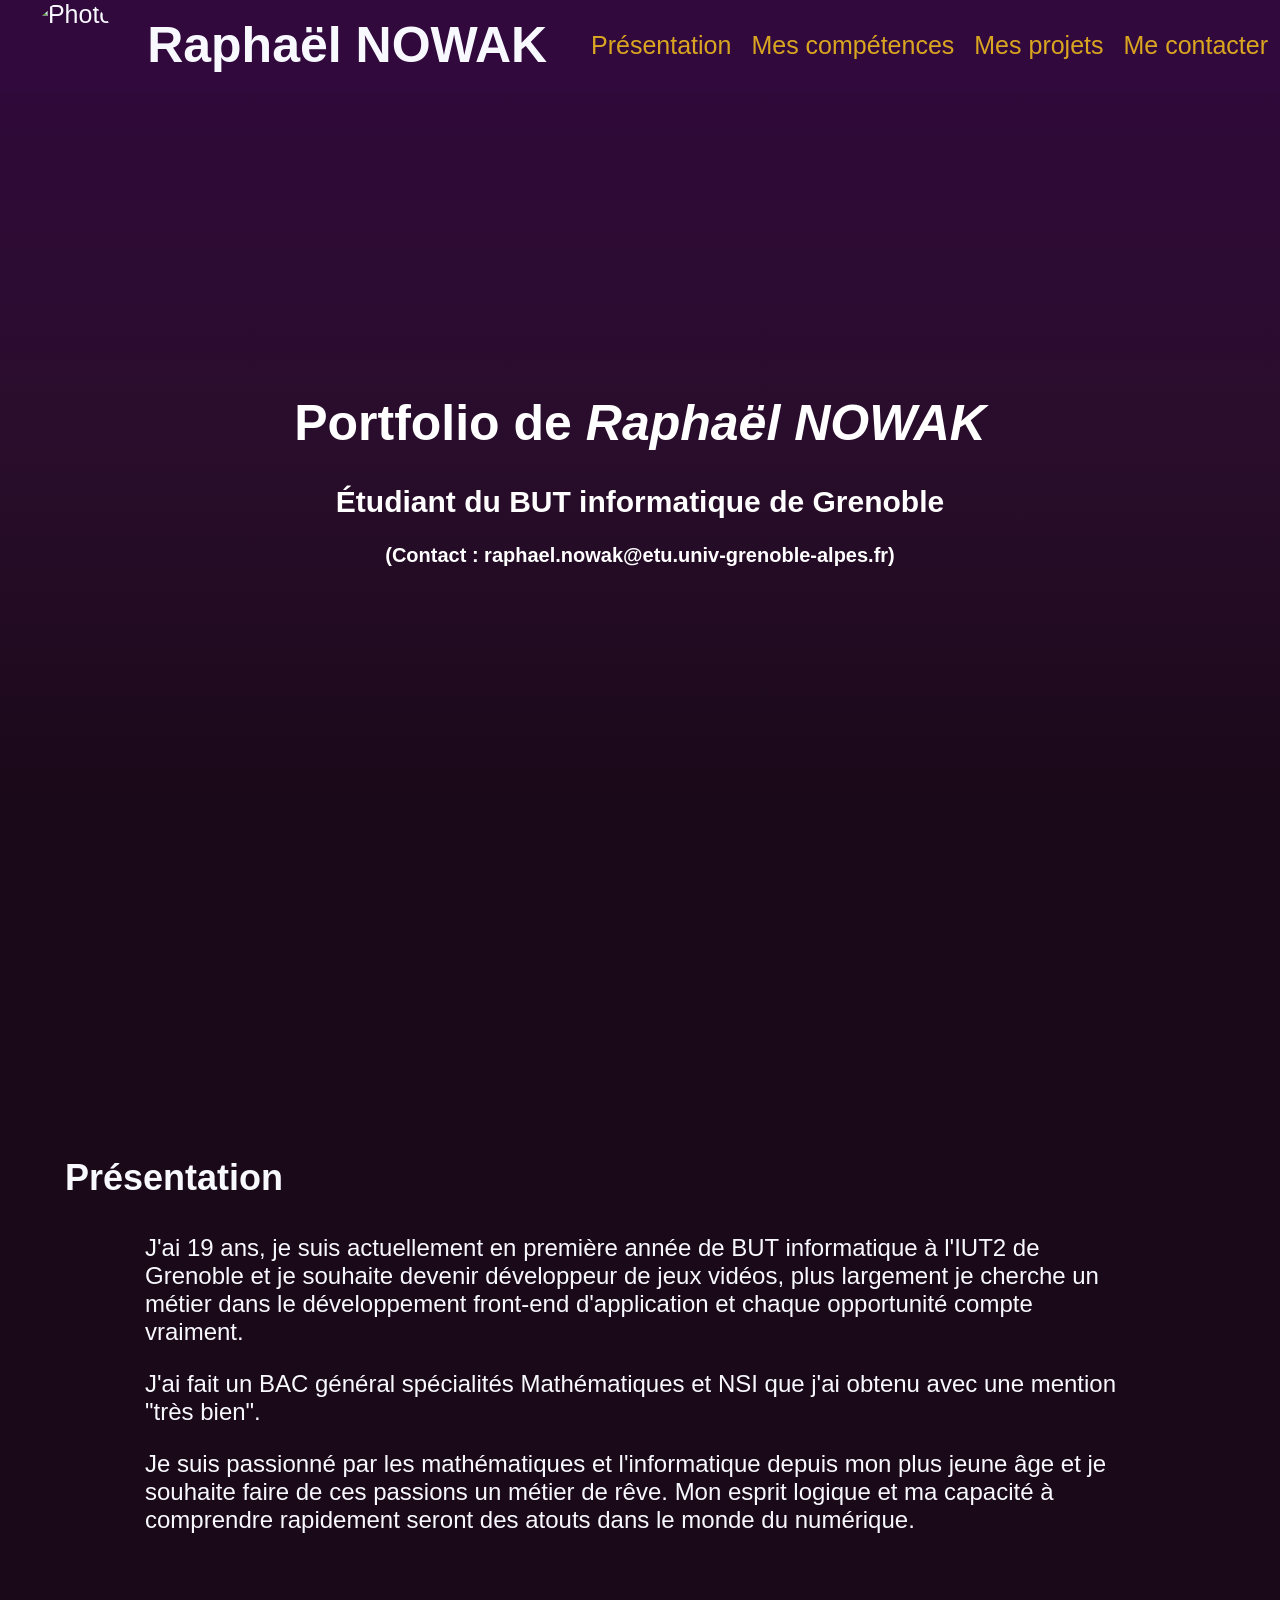
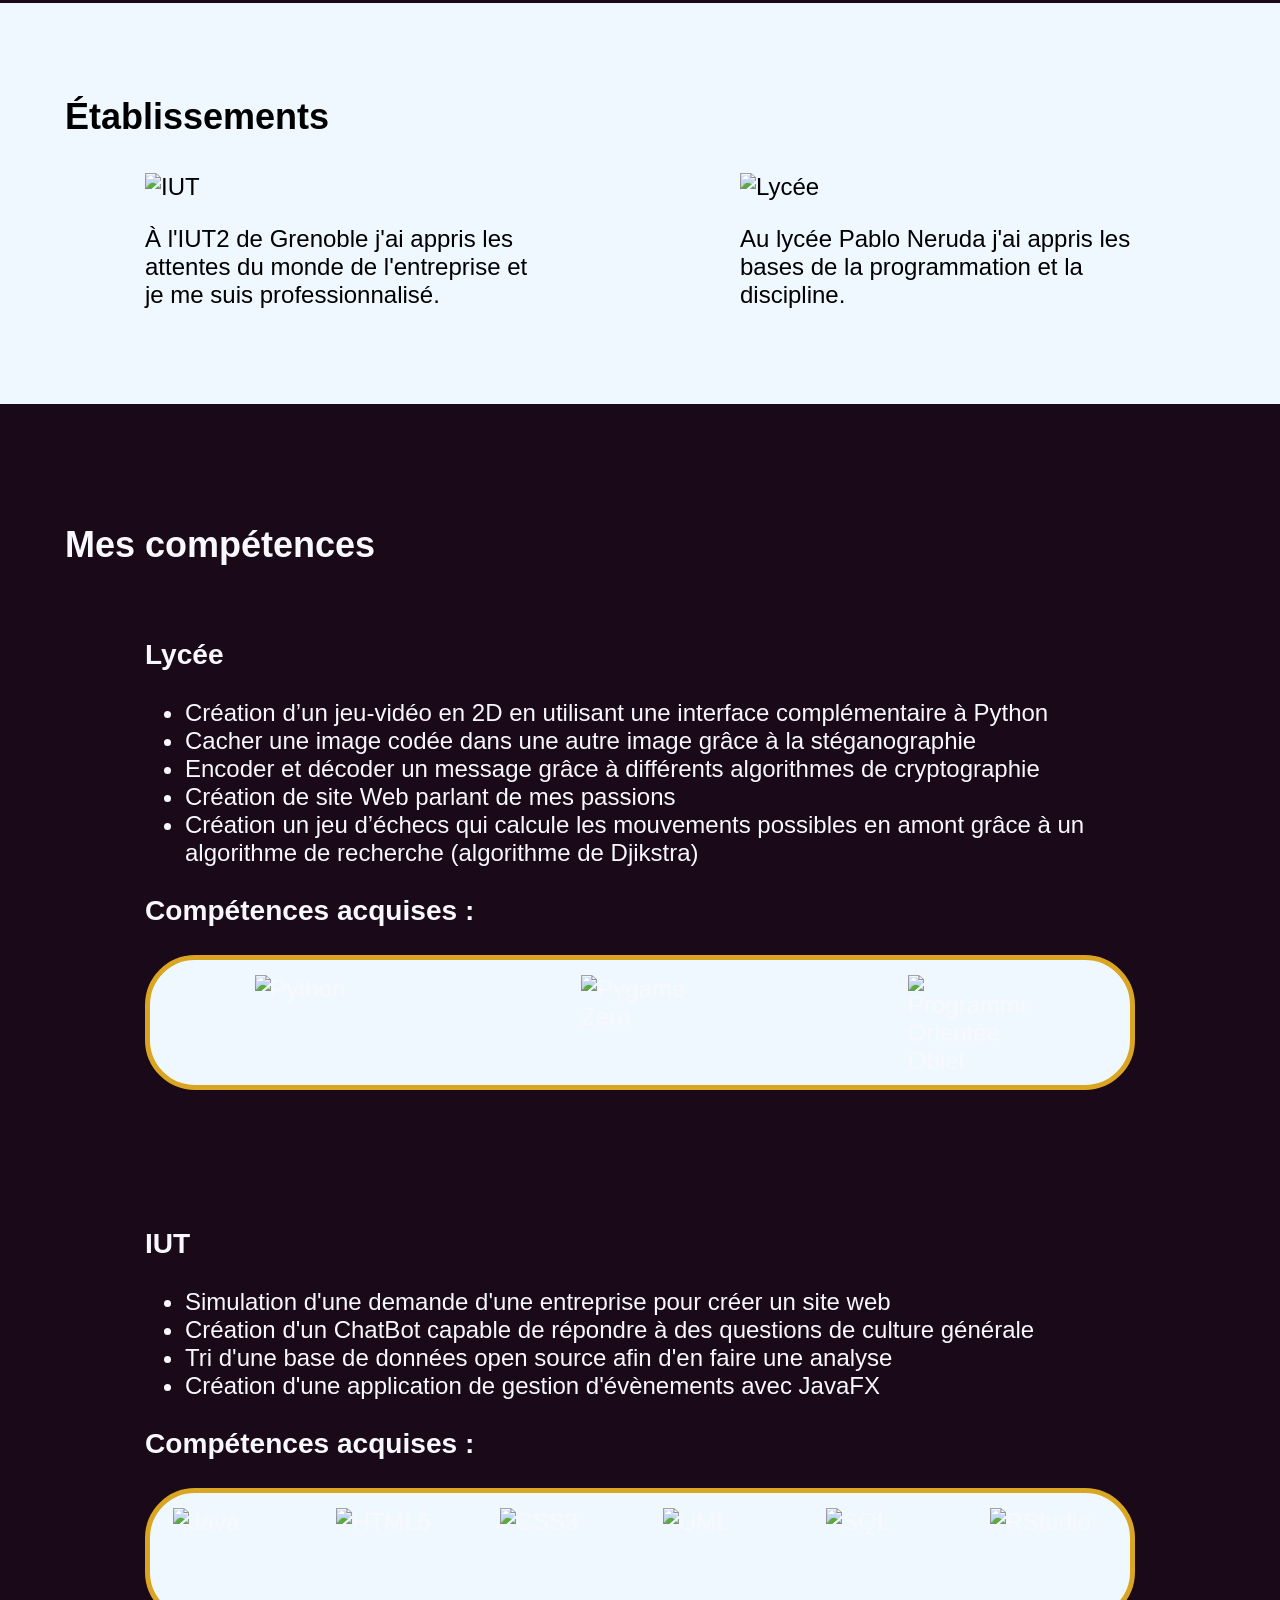
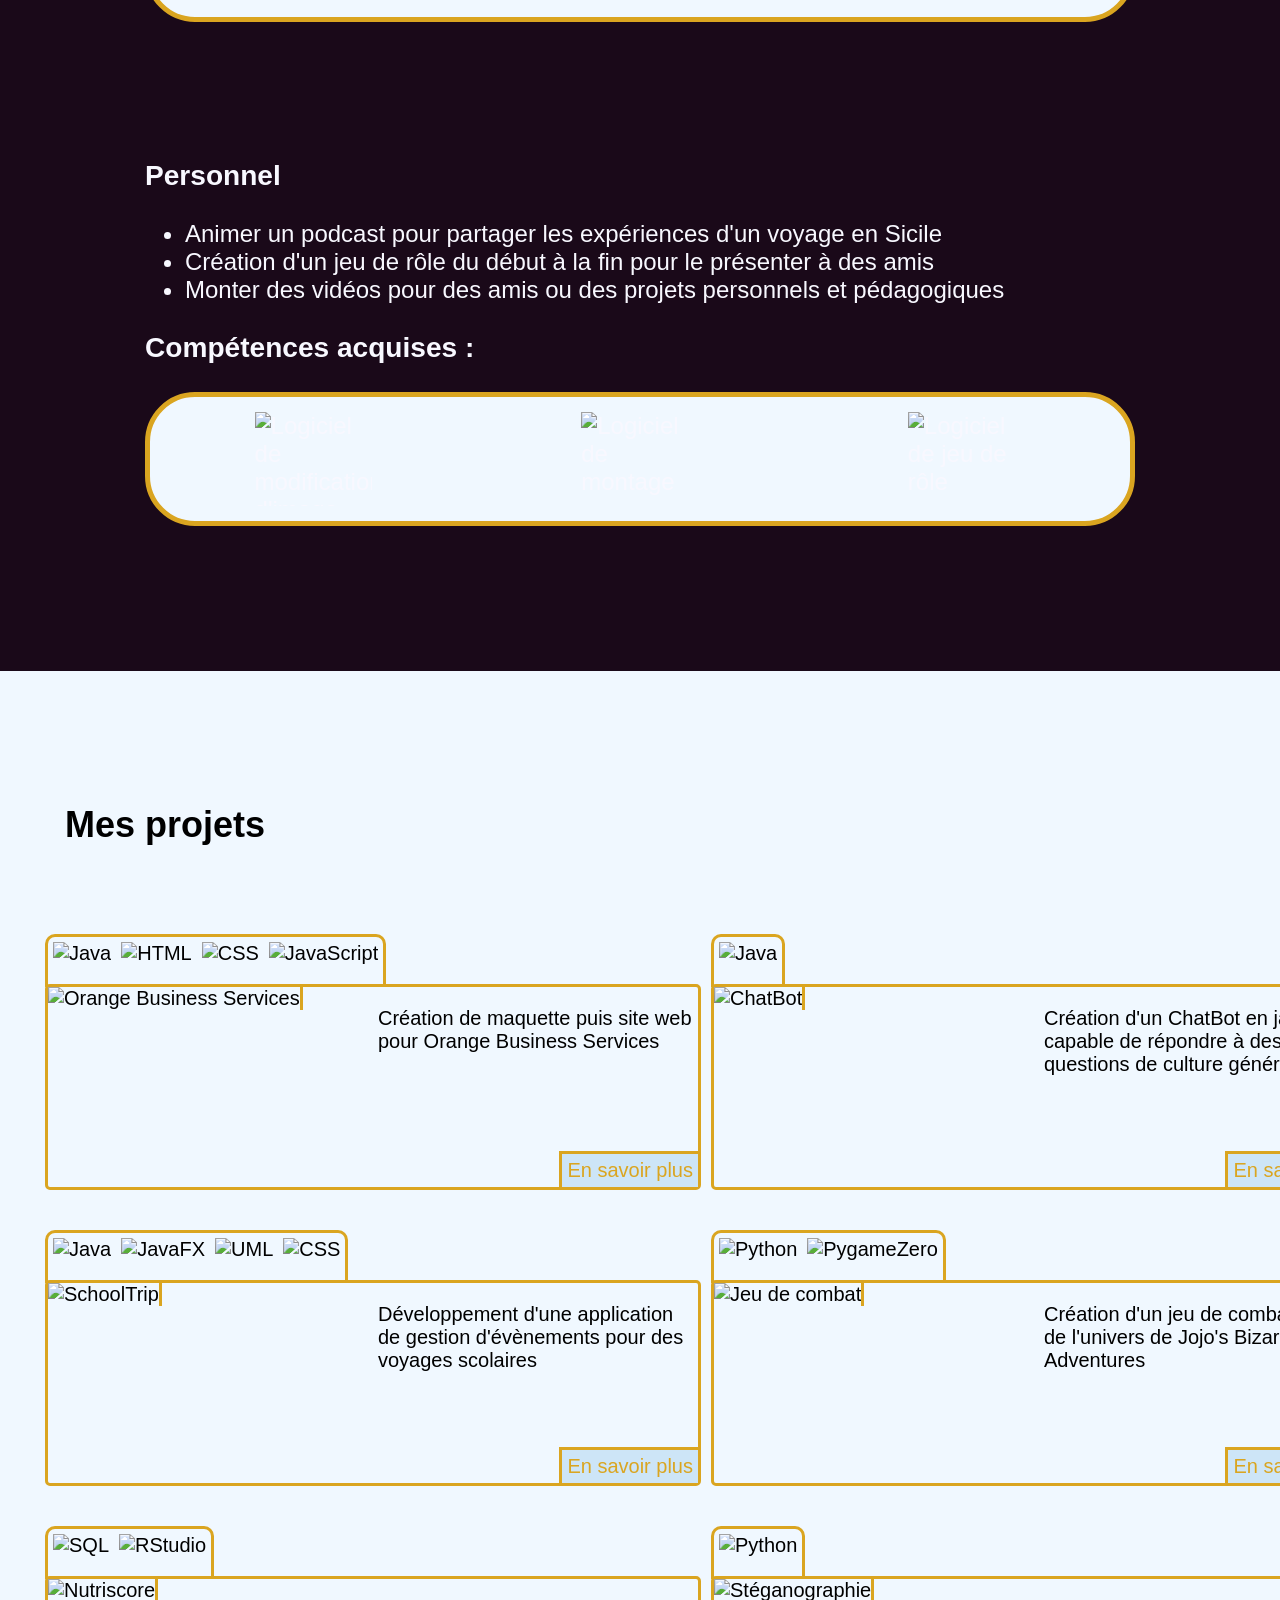
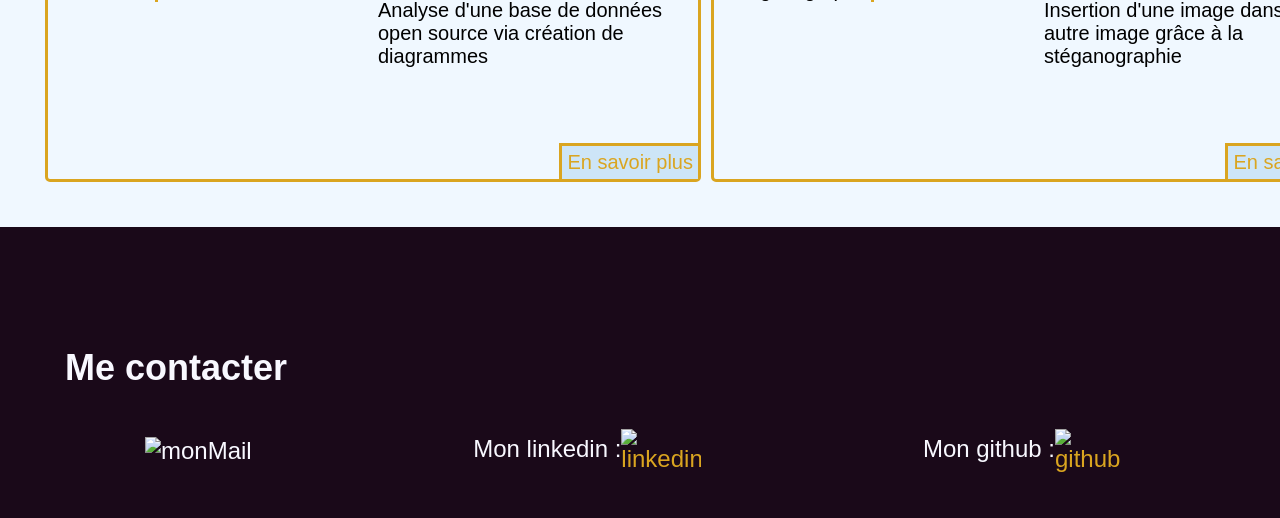
==== commit d6a7c7c2: "Update index.html" ====
--- a/index.html
+++ b/index.html
@@ -4,8 +4,7 @@
 <head>
     <meta charset="UTF-8">
     <link rel="stylesheet" href="style.css">
-    <link rel="stylesheet"
-        href="https://cdnjs.cloudflare.com/ajax/libs/simple-line-icons/2.5.5/css/simple-line-icons.min.css">
+    <link rel="icon" type="image/png" href="../Portfolio/image/portfolio-icon.png"/>
     <title>Portfolio | Raphaël NOWAK</title>
 </head>
 
@@ -30,20 +29,20 @@
 
     <section id="presentation" class="accueil pres">
         <h2>Présentation</h2>
-        <p>J'ai 19 ans, je suis actuellement en première année de BUT informatique à l'IUT2 de Grenoble et je souhaite devenir développeur de jeux vidéos.</p>
+        <p>J'ai 19 ans, je suis actuellement en première année de BUT informatique à l'IUT2 de Grenoble et je souhaite devenir développeur de jeux vidéos, plus largement je cherche un métier dans le développement front-end d'application et chaque opportunité compte vraiment.</p>
         <p>J'ai fait un BAC général spécialités Mathématiques et NSI que j'ai obtenu avec une mention "très bien".</p>
-        <p>Je suis passionné par les mathématiques et l'informatique depuis mon plus jeune âge et je souhaite de faire ces passions un métier de rêve.</p>
+        <p>Je suis passionné par les mathématiques et l'informatique depuis mon plus jeune âge et je souhaite faire de ces passions un métier de rêve. Mon esprit logique et ma capacité à comprendre rapidement seront des atouts dans le monde du numérique.</p>
     </section>
 
     <section class="accueil etablissement">
         <h2>Établissements</h2>
         <article>
             <img src="../Portfolio/image/iut2.jpg" alt="IUT" width="75%">
-            <p>À l'IUT2 de Grenoble j'ai appris les attentes du monde de l'entreprise et je me suis professionnalisé</p>
+            <p>À l'IUT2 de Grenoble j'ai appris les attentes du monde de l'entreprise et je me suis professionnalisé.</p>
         </article>
         <article>
             <img src="../Portfolio/image/pablo.jpg" alt="Lycée" width="75%">
-            <p>Au lycée Pablo Neruda j'ai appris les bases de la programmation et la discipline</p>
+            <p>Au lycée Pablo Neruda j'ai appris les bases de la programmation et la discipline.</p>
         </article>
     </section>
 
@@ -52,12 +51,12 @@
         <div>
             <h3>Lycée</h3>
             <ul>
-                <li>Création d’un jeu-vidéo en 2D en utilisant une interface complémentaire à Python.</li>
-                <li>Cacher une image codée dans une autre image grâce à la stéganographie.</li>
-                <li>Encoder et décoder un message grâce à différents algorithmes de cryptographies.</li>
-                <li>Création de site Web parlant de passions.</li>
-                <li>Créer un jeu d’échecs qui calcule les mouvements possibles en amont grâce à un algorithme de
-                    recherche (algorithme de Djikstra).</li>
+                <li>Création d’un jeu-vidéo en 2D en utilisant une interface complémentaire à Python</li>
+                <li>Cacher une image codée dans une autre image grâce à la stéganographie</li>
+                <li>Encoder et décoder un message grâce à différents algorithmes de cryptographie</li>
+                <li>Création de site Web parlant de mes passions</li>
+                <li>Création un jeu d’échecs qui calcule les mouvements possibles en amont grâce à un algorithme de
+                    recherche (algorithme de Djikstra)</li>
             </ul>
             <h3>Compétences acquises :</h3>
             <article>
@@ -149,7 +148,7 @@
                 <img src="../Portfolio/image/jojo.jpg" alt="Jeu de combat">
             </div>
             <div>
-                <p>Création d'un de combat en 2D de l'univers de Jojo's Bizarre Adventures</p>
+                <p>Création d'un jeu de combat en 2D de l'univers de Jojo's Bizarre Adventures</p>
                 <div>
                     <img src="../Portfolio/image/logo-python.png" alt="Python">
                     <img src="../Portfolio/image/pygamezero-logo.svg" alt="PygameZero">
@@ -190,11 +189,11 @@
             <img src="../Portfolio/image/mail.png" alt="monMail">
             <div>
                 <label>Mon linkedin : </label>
-                <a href="https://www.linkedin.com/in/rapha%C3%ABl-nowak-a47b62412/"><img src="../Portfolio/image/logo-linkedin.png" alt="linkedin"></a>
+                <a href="https://www.linkedin.com/in/rapha%C3%ABl-nowak-a47b62412/" target="_blank"><img src="../Portfolio/image/logo-linkedin.png" alt="linkedin"></a>
             </div>
             <div>
                 <label>Mon github : </label>
-                <a href="https://github.com/eternityRaph"><img src="../Portfolio/image/icone-github-orange.png" alt="github"></a>
+                <a href="https://github.com/eternityRaph" target="_blank"><img src="../Portfolio/image/icone-github-orange.png" alt="github"></a>
             </div>
         </form>
     </section>
